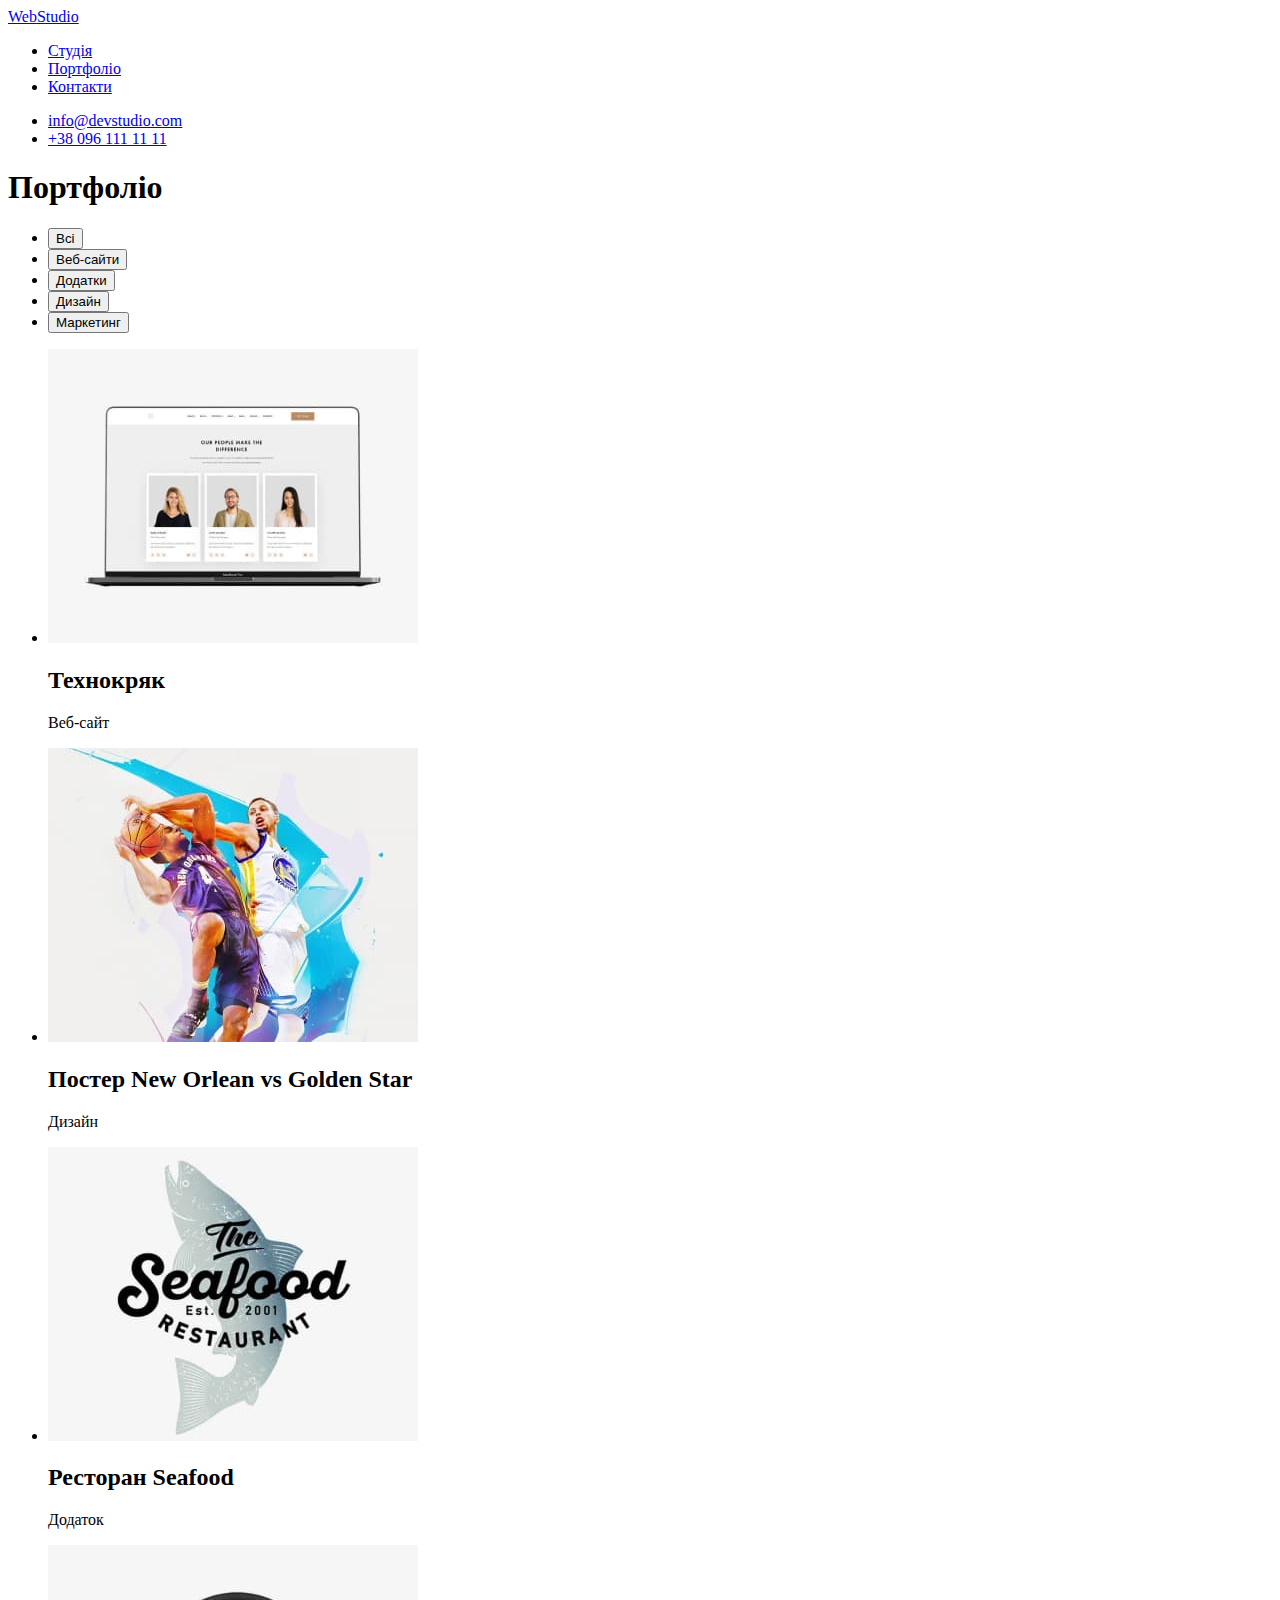
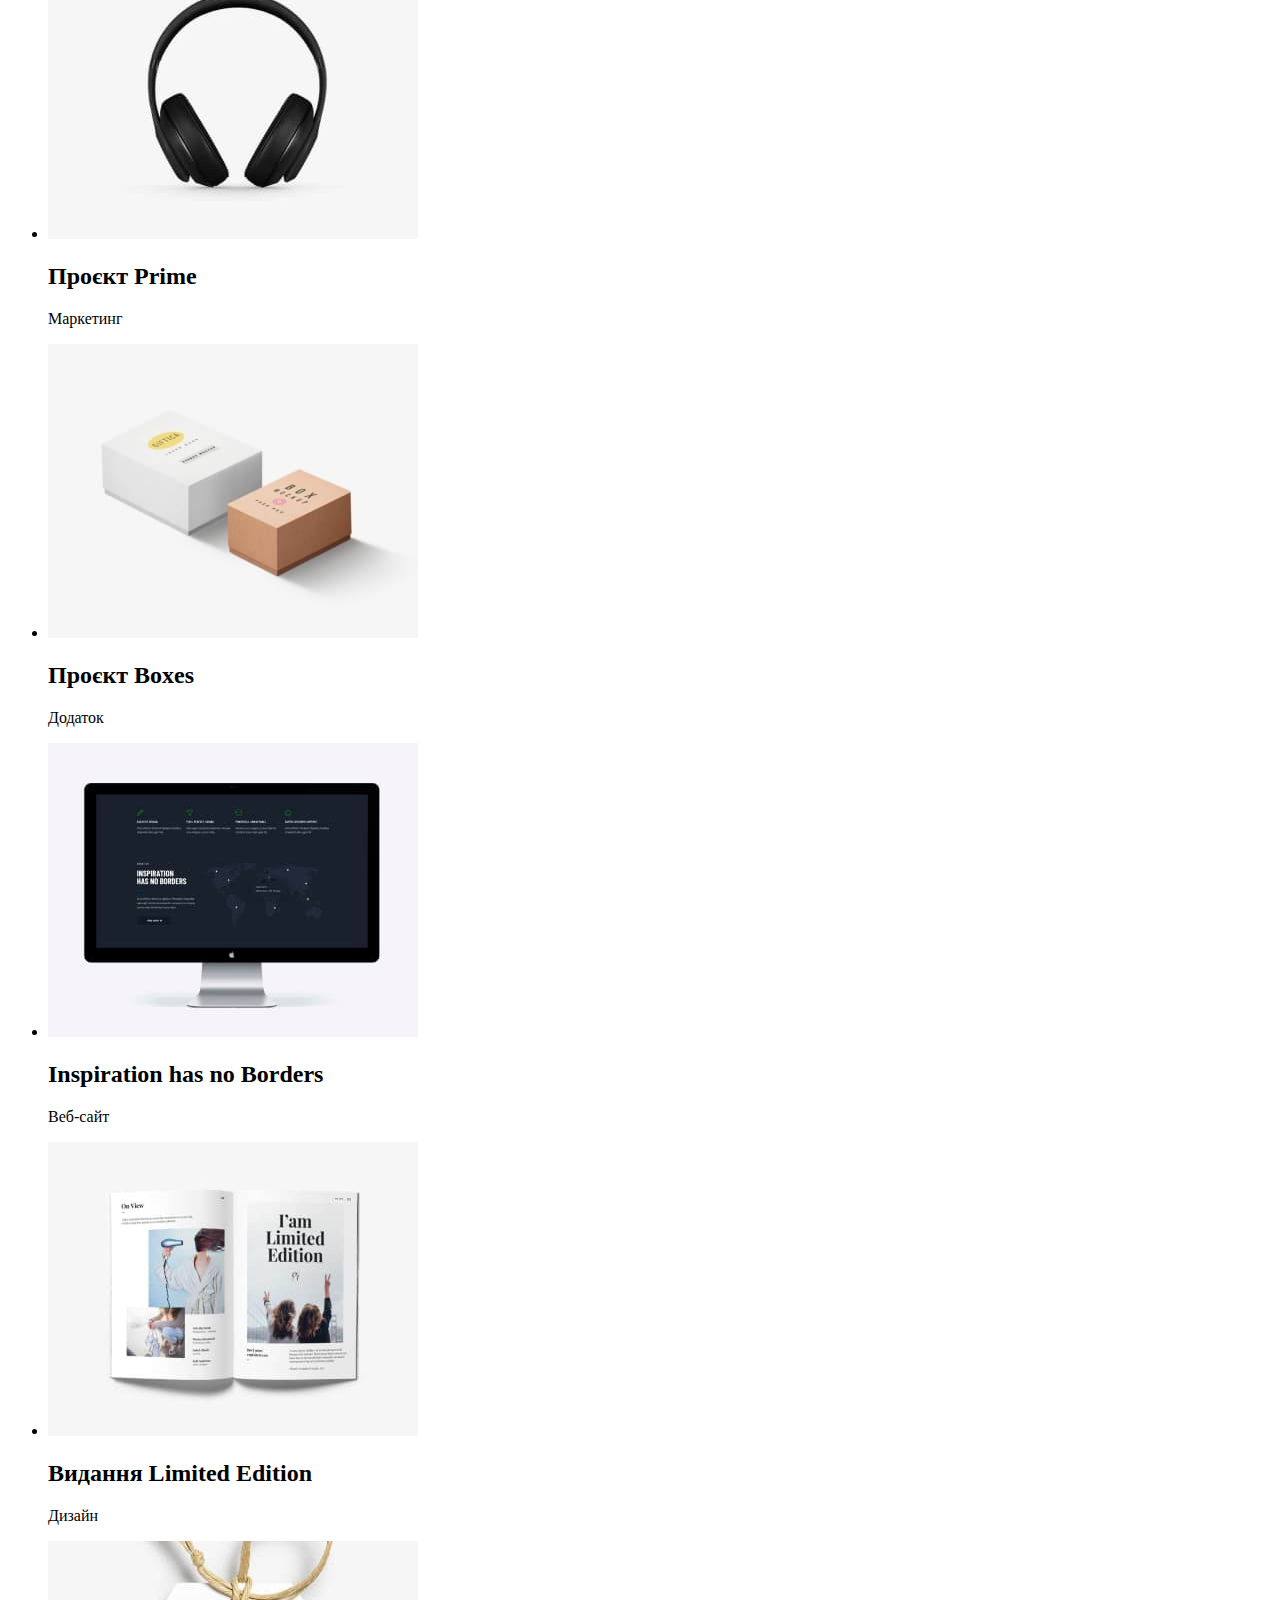
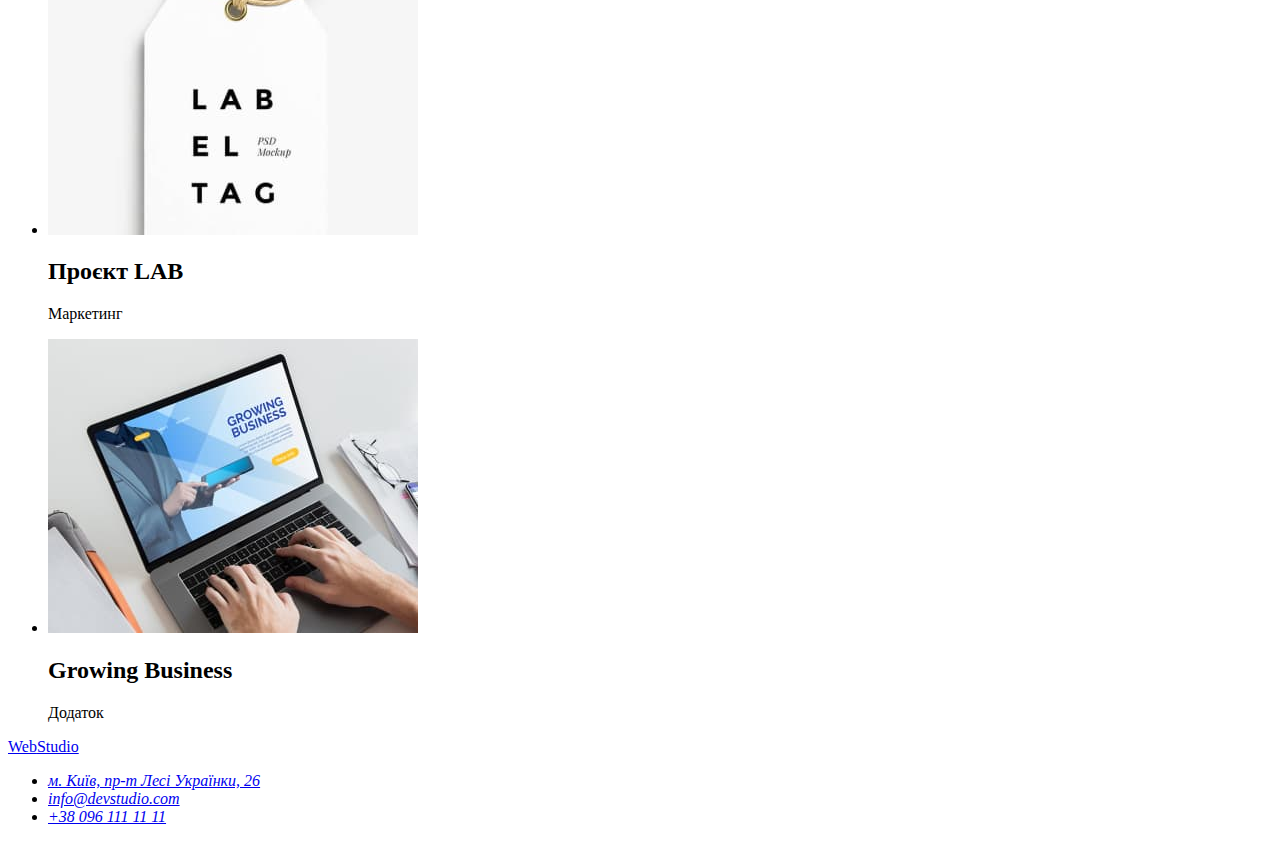
==== portfolio.html @ f1570c9a "homewokr" ====
<!DOCTYPE html>

<html lang="uk">

<head>
    <meta charset="UTF-8">
    <meta http-equiv="X-UA-Compatible" content="IE=edge">
    <meta name="viewport" content="width=device-width, initial-scale=1.0">
    <link rel="preconnect" href="https://fonts.googleapis.com">
    <link rel="preconnect" href="https://fonts.gstatic.com" crossorigin>
    <link href="https://fonts.googleapis.com/css2?family=Raleway:wght@700&family=Roboto:wght@400;500;700;900&display=swap"
        rel="stylesheet">
    <link rel="stylesheet" href="./css/styles.css">
    <title>Document</title>
</head>

<body>
    <header class="header-white">
        <nav>
            <a class="title" href="https://hornostai.github.io/homework-01/index.html">Web<span class="title-black">Studio</span></a>
            <ul class="site-nav">
                <li> <a href="./index.html" class="link">Студія</a></li>
                <li> <a href="./portfolio.html" class="link">Портфоліо</a></li>
                <li> <a href="./index.html" class="link">Контакти</a></li>
            </ul>
        </nav>
        <ul class="auth-nav">
            <li><a href="mailto:info@devstudio.com" class="link"> info@devstudio.com </a></li>
            <li><a href="tel:+380961111111" class="link">+38 096 111 11 11</a></li>
        </ul>
    </header>
    <main>
        <section>
            <h1>Портфоліо</h1>
            <ul>
                <li><button type="button" class="button-list">Всі</button></li>
                <li><button type="button" class="button-list">Веб-сайти</button></li>
                <li><button type="button" class="button-list">Додатки</button></li>
                <li><button type="button" class="button-list">Дизайн</button></li>
                <li><button type="button" class="button-list">Маркетинг</button></li>
            </ul>
            <ul>
                <li><a><img src="./images/img(7)(1).jpg" alt="ноутбук" width="370" height="294">
                        <h2 class="title-list">Технокряк</h2>
                        <p class="list-text">Веб-сайт</p>
                    </a></li>
                <li> <a><img src="./images/basketball.jpg" alt="баскетбол" width="370" height="294">
                        <h2 class="title-list">Постер New Orlean vs Golden Star</h2>
                        <p class="list-text">Дизайн</p>
                    </a></li>
                <li> <a><img src="./images/img(9)(1).jpg" alt="ресторан" width="370" height="294">
                        <h2 class="title-list">Ресторан Seafood</h2>
                        <p class="list-text">Додаток</p>
                    </a> </li>
                <li> <a><img src="./images/img(10)(1).jpg" alt="навушники" width="370" height="294">
                        <h2 class="title-list">Проєкт Prime</h2>
                        <p class="list-text">Маркетинг</p>
                    </a> </li>
                <li><a> <img src="./images/img(11)(1).jpg" alt="коробки" width="370" height="294">
                        <h2 class="title-list">Проєкт Boxes</h2>
                        <p class="list-text">Додаток</p>
                    </a> </li>
                <li> <a><img src="./images/img(12)(1).jpg" alt="монітор" width="370" height="294">
                        <h2 class="title-list">Inspiration has no Borders</h2>
                        <p class="list-text">Веб-сайт</p>
                    </a></li>
                <li><a><img src="./images/img(13)(1).jpg" alt="видання" width="370" height="294">
                        <h2 class="title-list">Видання Limited Edition</h2>
                        <p class="list-text">Дизайн</p>
                    </a> </li>
                <li> <a> <img src="./images/image1.jpg" alt="етикетка" width="370" height="294">
                        <h2 class="title-list">Проєкт LAB</h2>
                        <p class="list-text">Маркетинг</p>
                    </a> </li>
                <li> <a> <img src="./images/img(15)(1).jpg" alt="ноутбук з руками" width="370" height="294">
                        <h2 class="title-list">Growing Business</h2>
                        <p class="list-text">Додаток</p>
                    </a> </li>
            </ul>
        </section>
    </main>
    <footer>
        <a class="title" href="https://hornostai.github.io/homework-01/index.html"> Web<span class="title-black">Studio</span></a>
        <address>
            <ul>
                <li><a class="adress" href="https://goo.gl/maps/ZscQs53zHS2r8X6u5">м. Київ, пр-т Лесі Українки, 26</a></li>
                <li><a class="connect" href="mailto:info@devstudio.com"> info@devstudio.com </a></li>
                <li><a class="connect" href="tel:+380961111111">+38 096 111 11 11</a></li>
            </ul>
        </address>
    </footer>
</body>

</html>
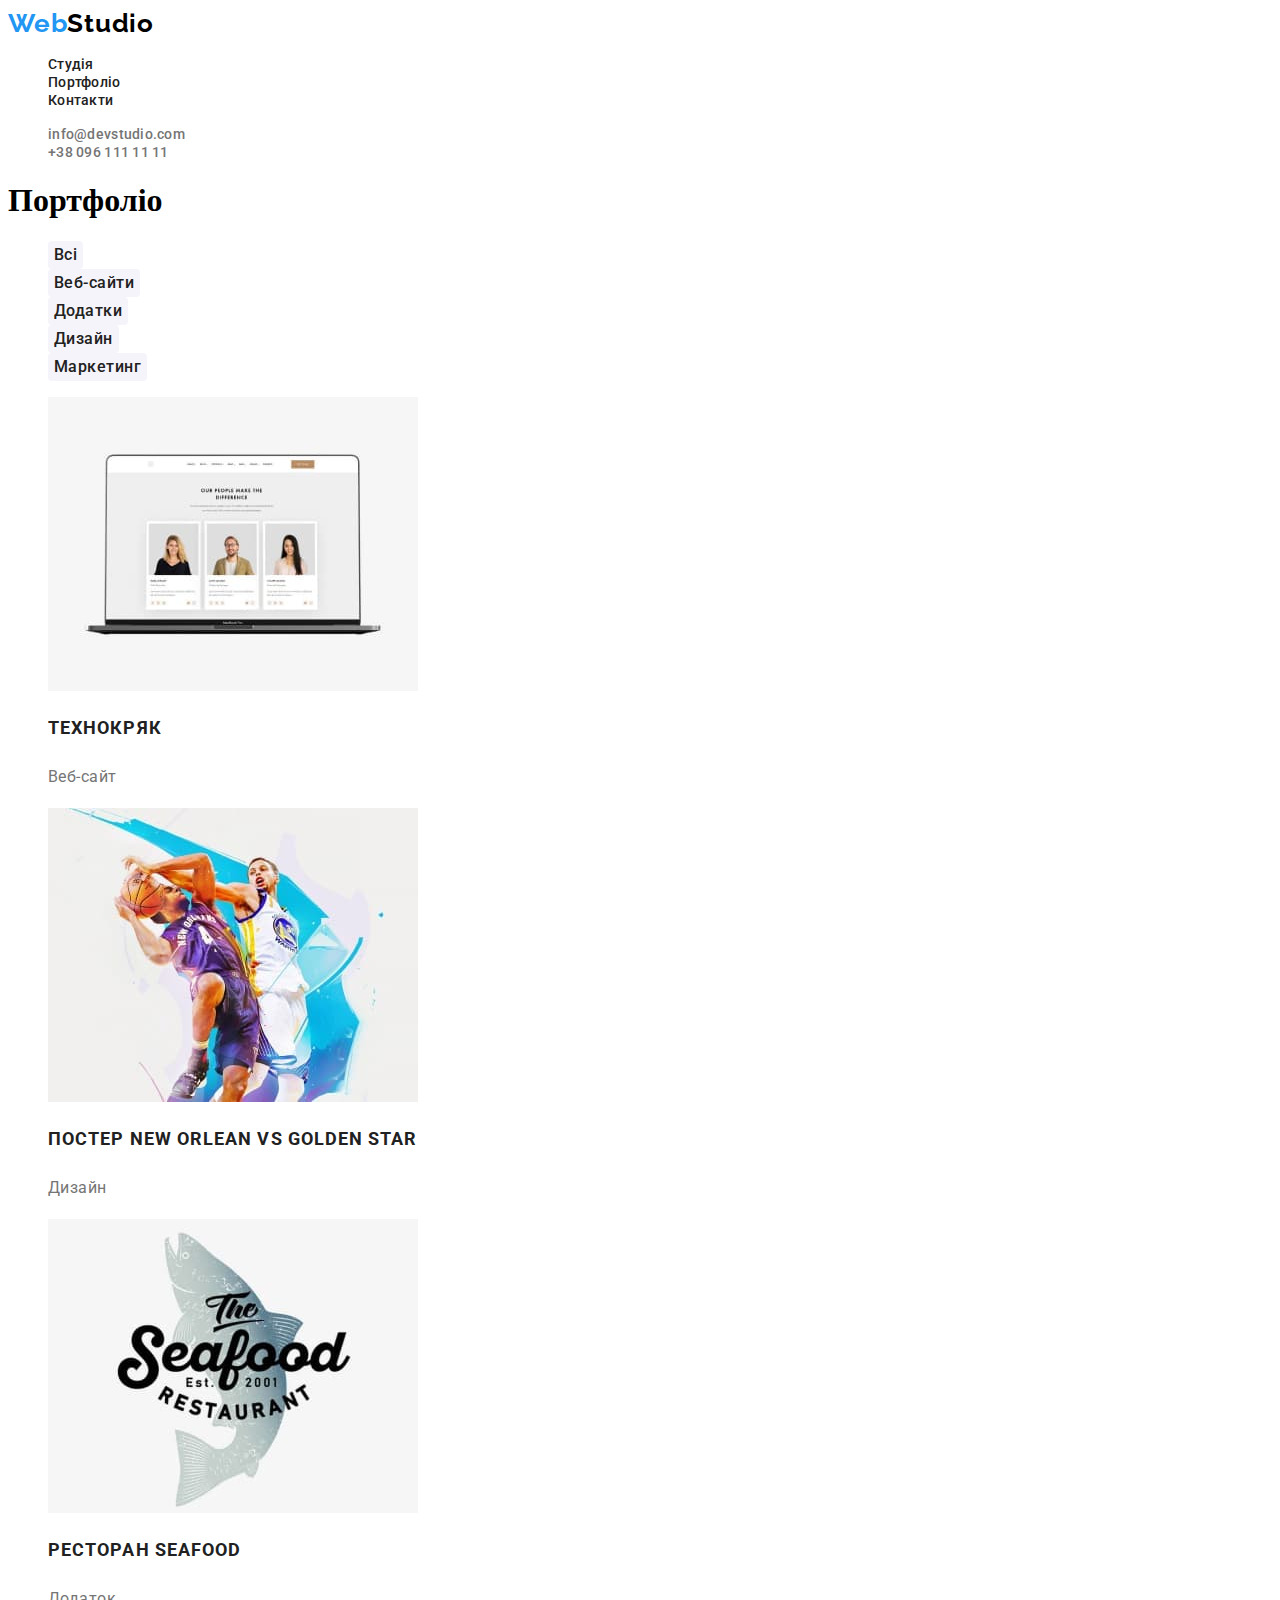
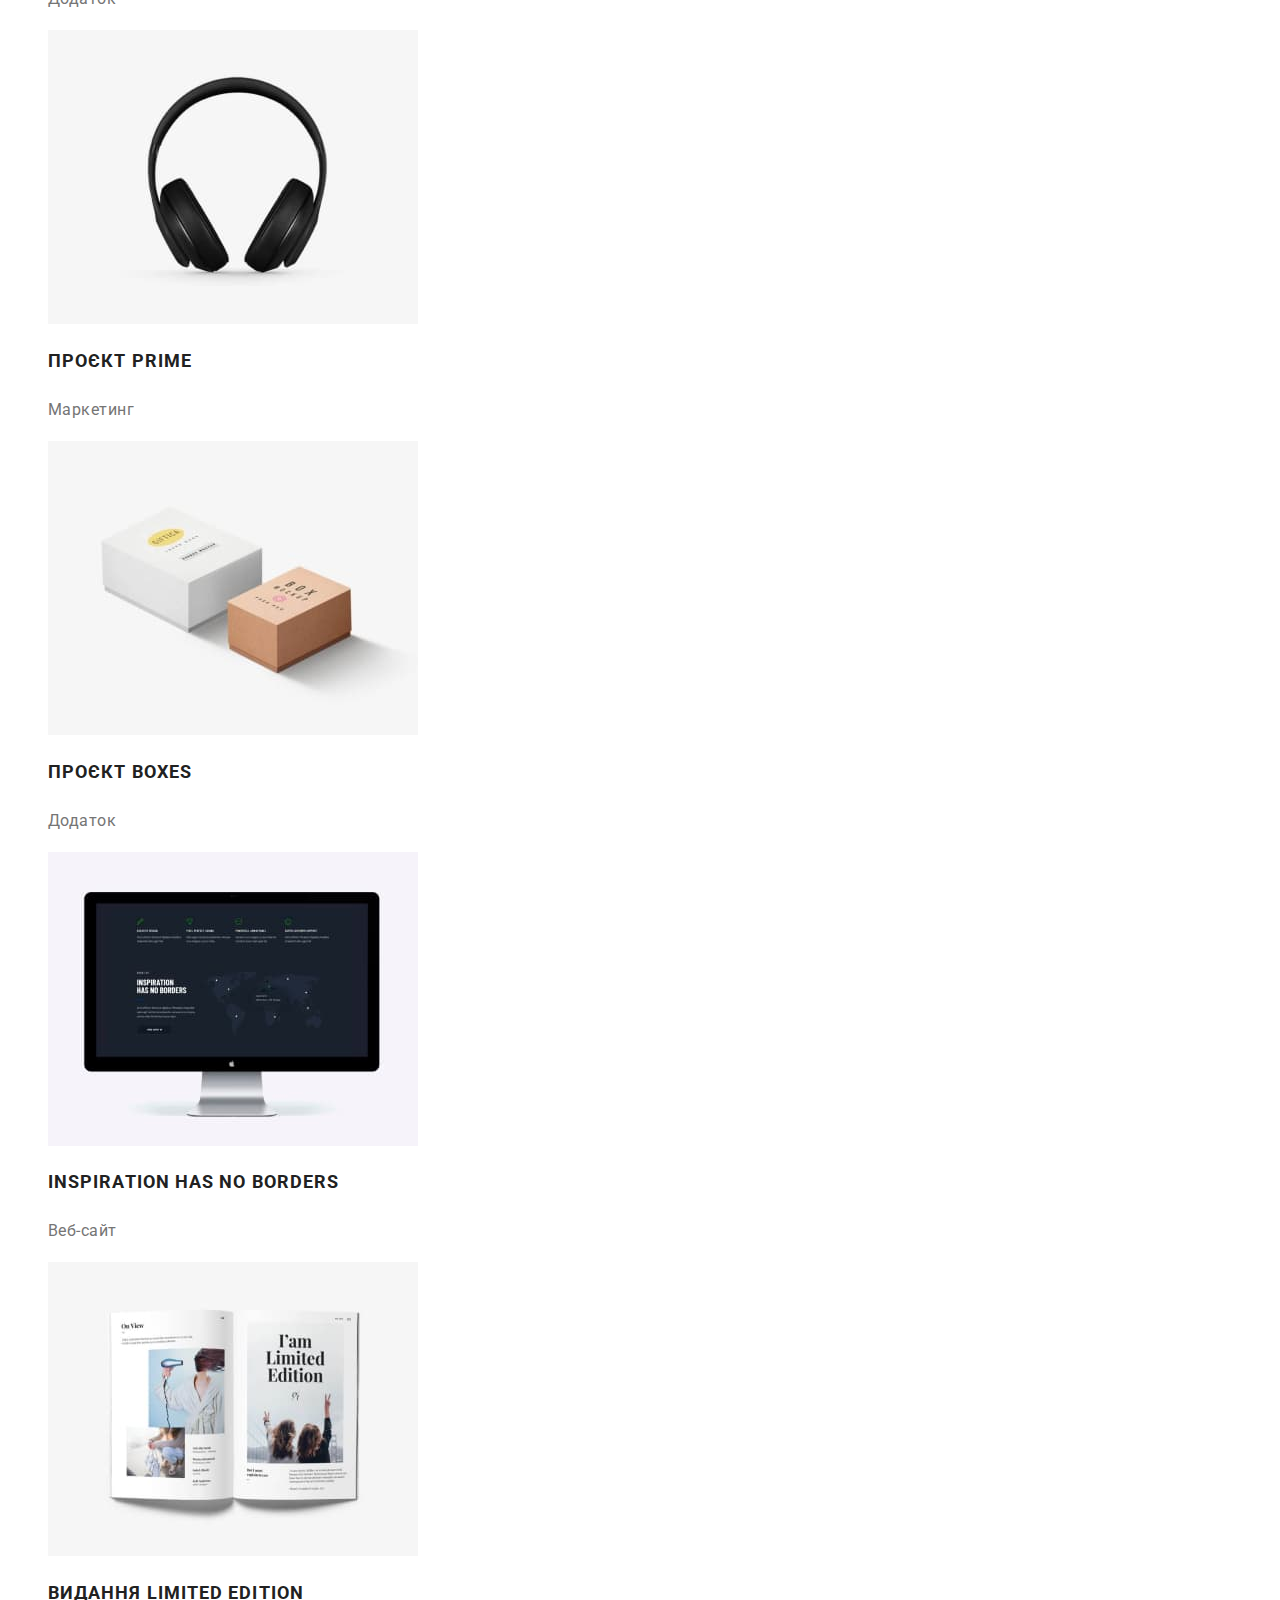
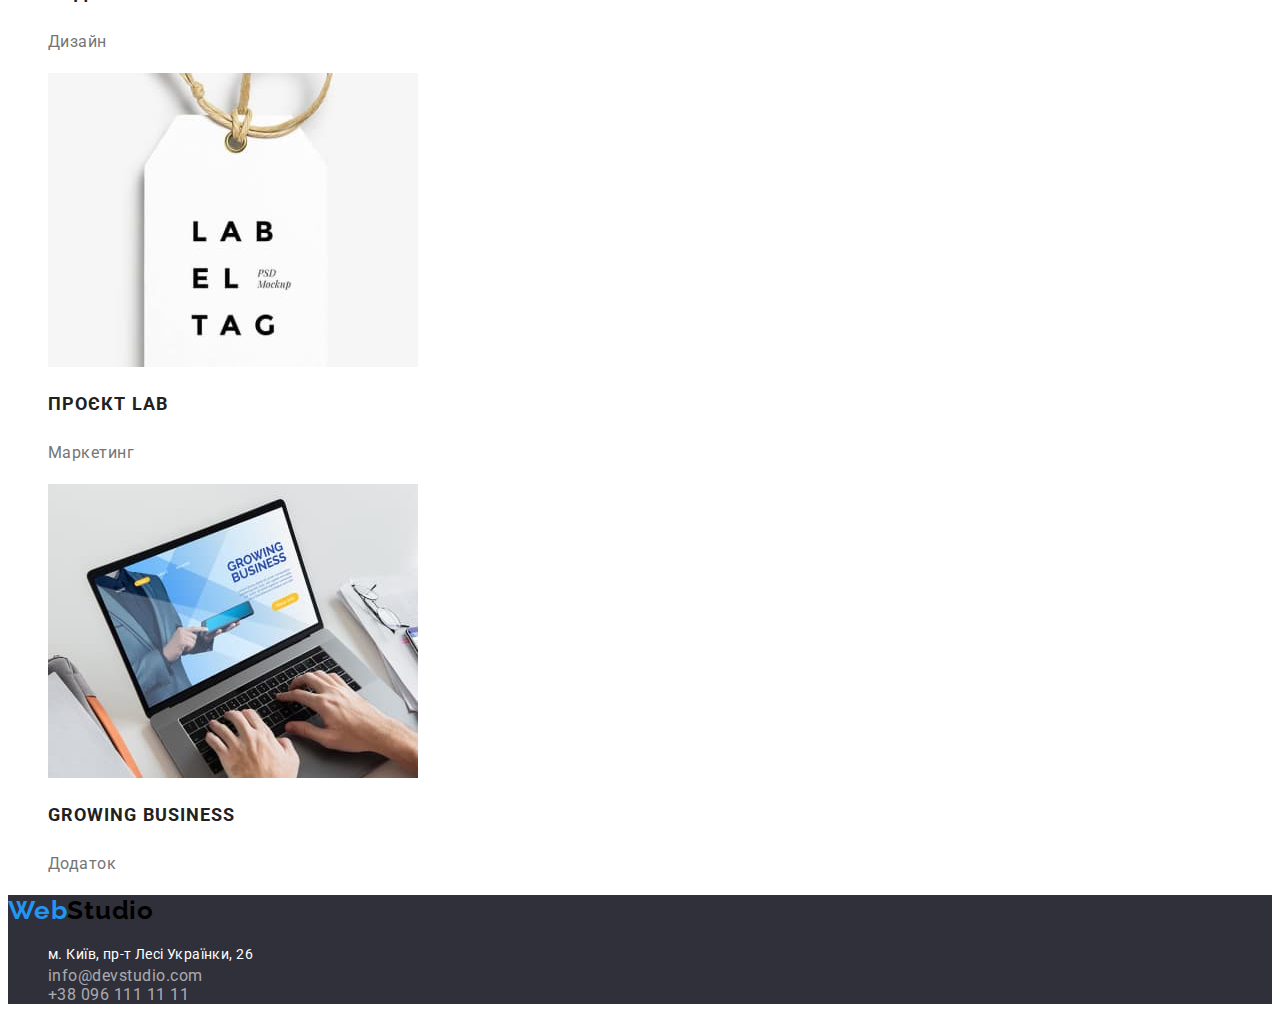
==== commit b0cf6f61: "upgreat" ====
--- a/portfolio.html
+++ b/portfolio.html
@@ -10,7 +10,7 @@
     <link rel="preconnect" href="https://fonts.gstatic.com" crossorigin>
     <link href="https://fonts.googleapis.com/css2?family=Raleway:wght@700&family=Roboto:wght@400;500;700;900&display=swap"
         rel="stylesheet">
-    <link rel="stylesheet" href="./css/styles.css">
+    <link rel="stylesheet" href="./styles.css">
     <title>Document</title>
 </head>
 
--- a/styles.css
+++ b/styles.css
@@ -0,0 +1,217 @@
+/*основний колір #212121
+вторинний колір 2196F3, FFFFFF*/
+:root {
+    --primary-text-color: #212121;
+    --title-text-color: #757575;
+    --accent-color: #2196F3;
+    --primary-white-color: #E5E5E5;
+    --white-standart: #FFFFFF;
+    --dark-white: #F5F4FA;
+    --dark-backround: #2F303A;
+    --main-font: 'Roboto', sans-serif; src: url('https://fonts.googleapis.com/css2?family=Roboto:wght@400;500;700;900&display=swap');
+    --secondary-font: 'Raleway', sans-serif; src: url('https://fonts.googleapis.com/css2?family=Raleway:wght@700&display=swap');
+}
+ul {
+    list-style: none;
+}
+.body {
+    color: #212121;
+    background-color: #FFFFFF;
+    font-weight: 400;
+    font-size: 16px;
+    font-family: var(--main-font);
+    font-family: var(--secondary-font);
+}
+
+.header-white {
+    background: var(--white-standart);
+}
+
+/* site nav*/
+.site-nav .link {
+    color: var(--primary-text-color);
+}
+
+.site-nav .link:hover,
+.site-nav .link:focus {
+    color: var(--accent-color);
+}
+
+.auth-nav .link {
+    color: var(--title-text-color);
+}
+
+.auth-nav .link:hover,
+.auth-nav .link:focus {
+    color: var(--accent-color);
+}
+
+.link {
+    font-family: var(--main-font);
+    font-weight: 500;
+    font-size: 14px;
+    line-height: 1.14;
+    text-decoration: none;
+    float: none;
+    color: var(--primary-text-color);
+    letter-spacing: 0.02em;
+}
+
+.baner {
+    background-color: var(--dark-backround);
+}
+
+.main-title {
+    color: var(--white-standart);
+    font-style: normal;
+    font-weight: 900;
+    font-size: 44px;
+    line-height: 1.36;
+    text-align: center;
+    text-transform: uppercase;
+    letter-spacing: 0.06em;
+    font-family: var(--main-font);
+}
+
+.button {
+    color: var(--white-standart);
+    border-radius: 4px;
+    background-color: var(--accent-color);
+    border: 0px;
+    cursor: pointer;
+    font-family: inherit;
+    letter-spacing: 0.06em;
+    font-weight: 700;
+        font-size: 16px;
+        line-height: calc(30/16);
+}
+
+.section-list {
+    background-color: var(--white-standart);
+    letter-spacing: 0.03em;
+}
+
+.second-title {
+    color: var(--primary-text-color);
+    font-weight: 700;
+    font-size: 36px;
+    line-height: 1.16;
+    text-align: center;
+    letter-spacing: 0.03em;
+    font-family: var(--main-font);
+}
+
+.team {
+    background-color: var(--dark-white);
+}
+
+.title-list {
+    color: var(--primary-text-color);
+    font-weight: 700;
+        font-size: 18px;
+        line-height: calc(36/18);
+    font-family: var(--main-font);
+    text-transform: uppercase;
+    letter-spacing: 0.06em;
+}
+
+.list-text {
+    color: var(--title-text-color);
+    letter-spacing: 0.03em;
+    font-weight: 400;
+        font-size: 16px;
+        line-height: calc(30/16);
+    font-family: var(--main-font);
+}
+
+.team-list-text {
+    color: #757575;
+    font-weight: 400;
+    font-size: 16px;
+    line-height: 1.18;
+    letter-spacing: 0.03em;
+    font-family: var(--main-font);
+}
+
+.team-title-list {
+    color: var(--primary-text-color);
+    font-weight: 500;
+        font-size: 16px;
+        line-height: calc(19/16);
+    letter-spacing: 0.03em;
+    font-family: var(--main-font);
+}
+
+.title {
+    color: var(--accent-color);
+    font-family: var(--secondary-font);
+    font-size: 26px;
+    line-height: 1.19;
+    text-decoration: none;
+    letter-spacing: 0.03em;
+    font-weight: 700;
+}
+
+.title-black {
+    color: #000000;
+    font-family: var(--secondary-font);
+    font-size: 26px;
+    line-height: 1.19;
+    text-decoration: none;
+    letter-spacing: 0.03em;
+    font-weight: 700;
+}
+footer {
+    background-color: var(--dark-backround);
+}
+
+.adress {
+    color: var(--white-standart);
+font-weight: 400;
+    font-size: 14px;
+    line-height: calc(24/14);
+    cursor: pointer;
+    font-family: var(--main-font);
+    text-decoration: none;
+    font-style: normal;
+    letter-spacing: 0.03em;
+}
+
+.adress-links {
+    font-style: normal;
+}
+
+footer .connect:hover,
+footer .connect:focus {
+    color: var(--accent-color);
+    cursor: pointer;
+}
+
+.connect {
+    color: rgba(255, 255, 255, 0.6);
+    text-decoration: none;
+    font-family: var(--main-font);
+    font-style: normal;
+    letter-spacing: 0.03em;
+}
+
+.button-list {
+    color: var(--white-standart);
+    border-radius: 4px;
+    background-color: var(--dark-white);
+    border: 0px;
+    font-weight: 500;
+        font-size: 16px;
+        line-height: calc(26/16);
+    font-family: var(--main-font);
+    color: var(--primary-text-color);
+    font-style: normal;
+    letter-spacing: 0.03em;
+}
+
+.button-list:hover,
+.button-list:focus {
+    background-color: var(--accent-color);
+    cursor: pointer;
+    color: var(--white-standart);
+}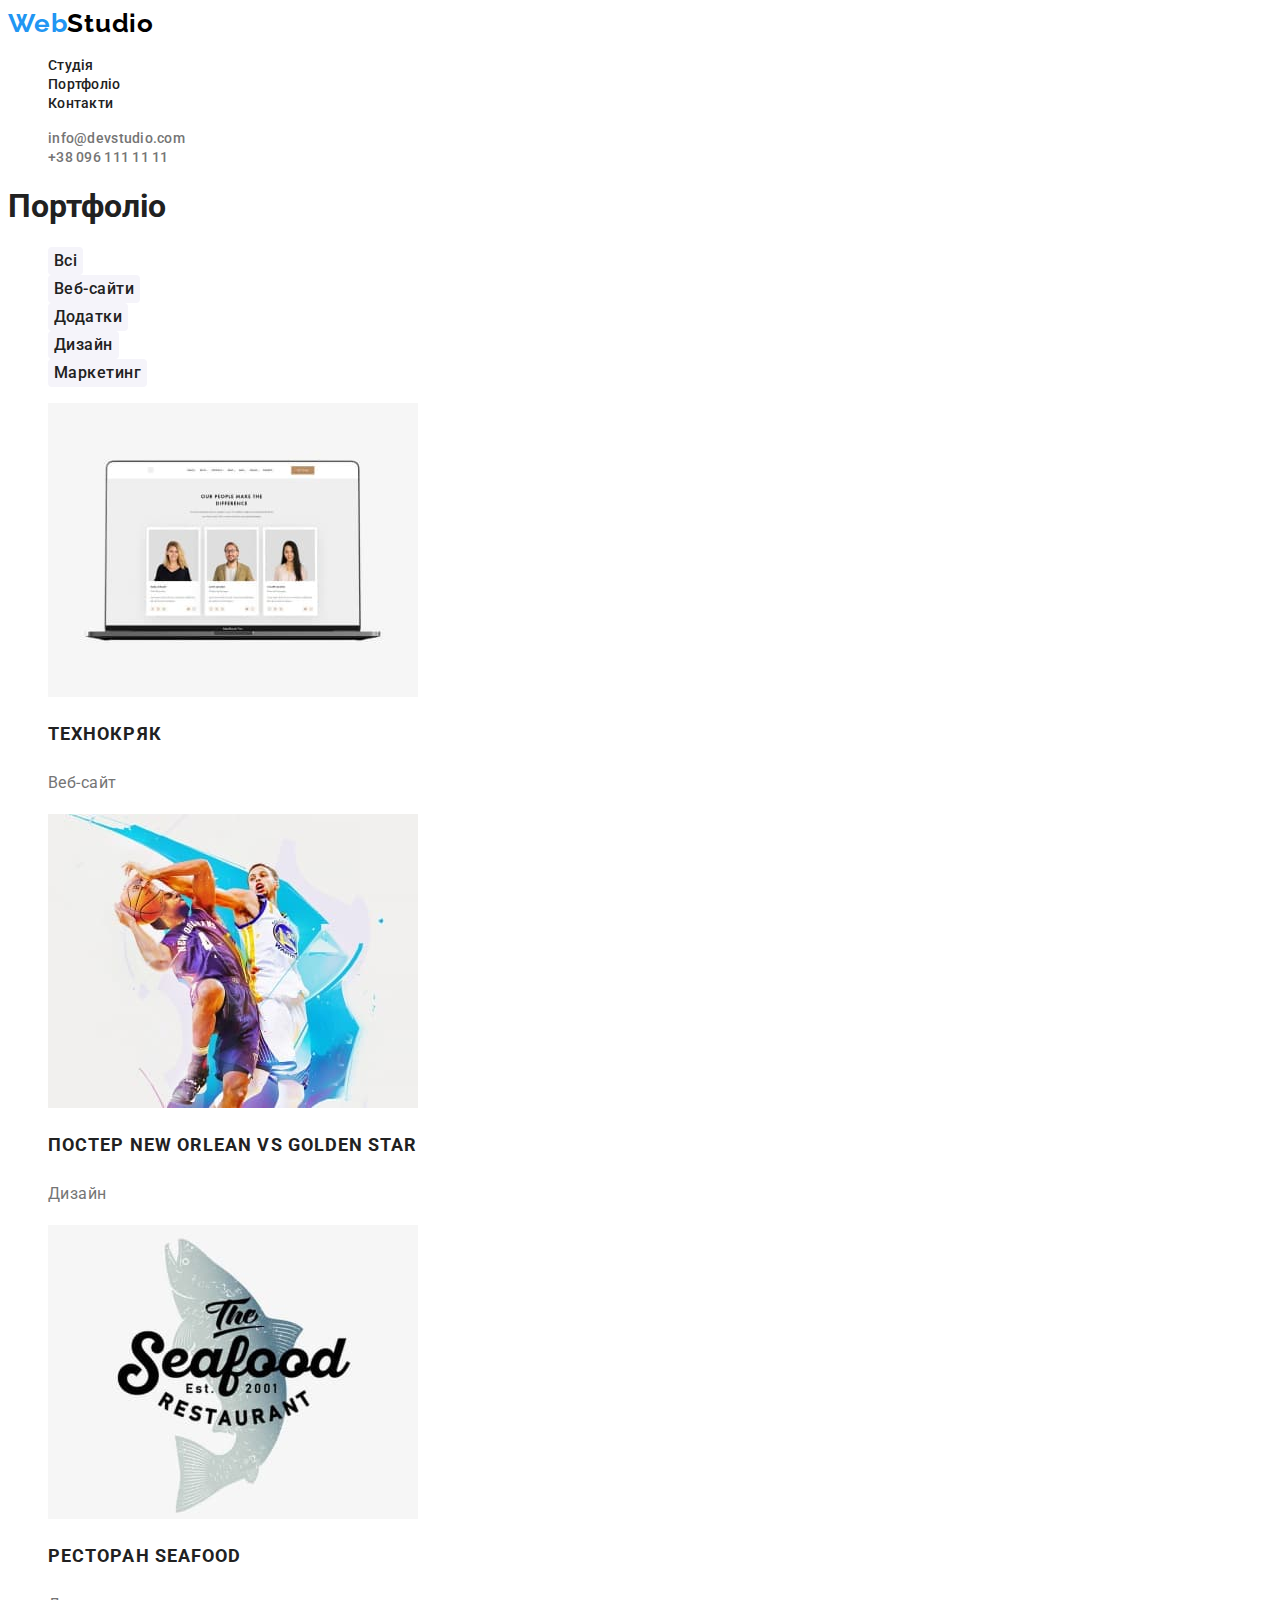
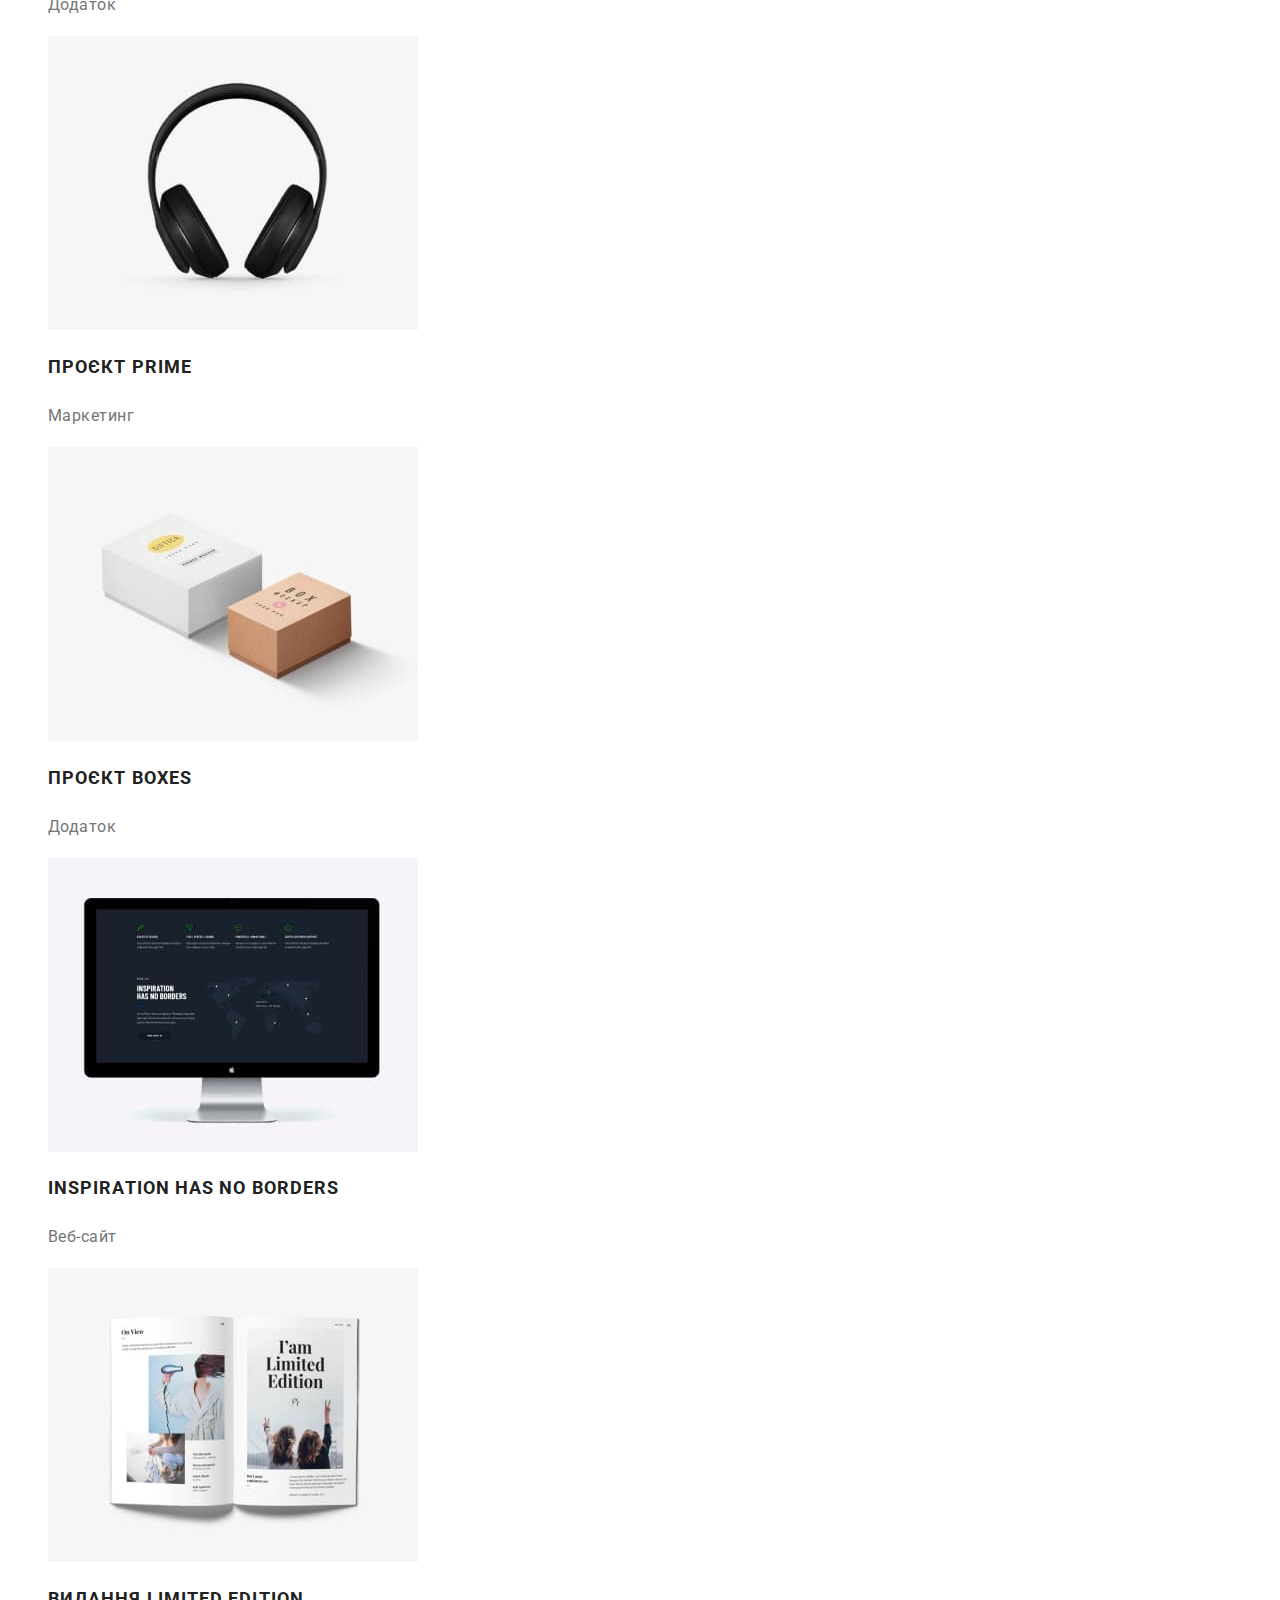
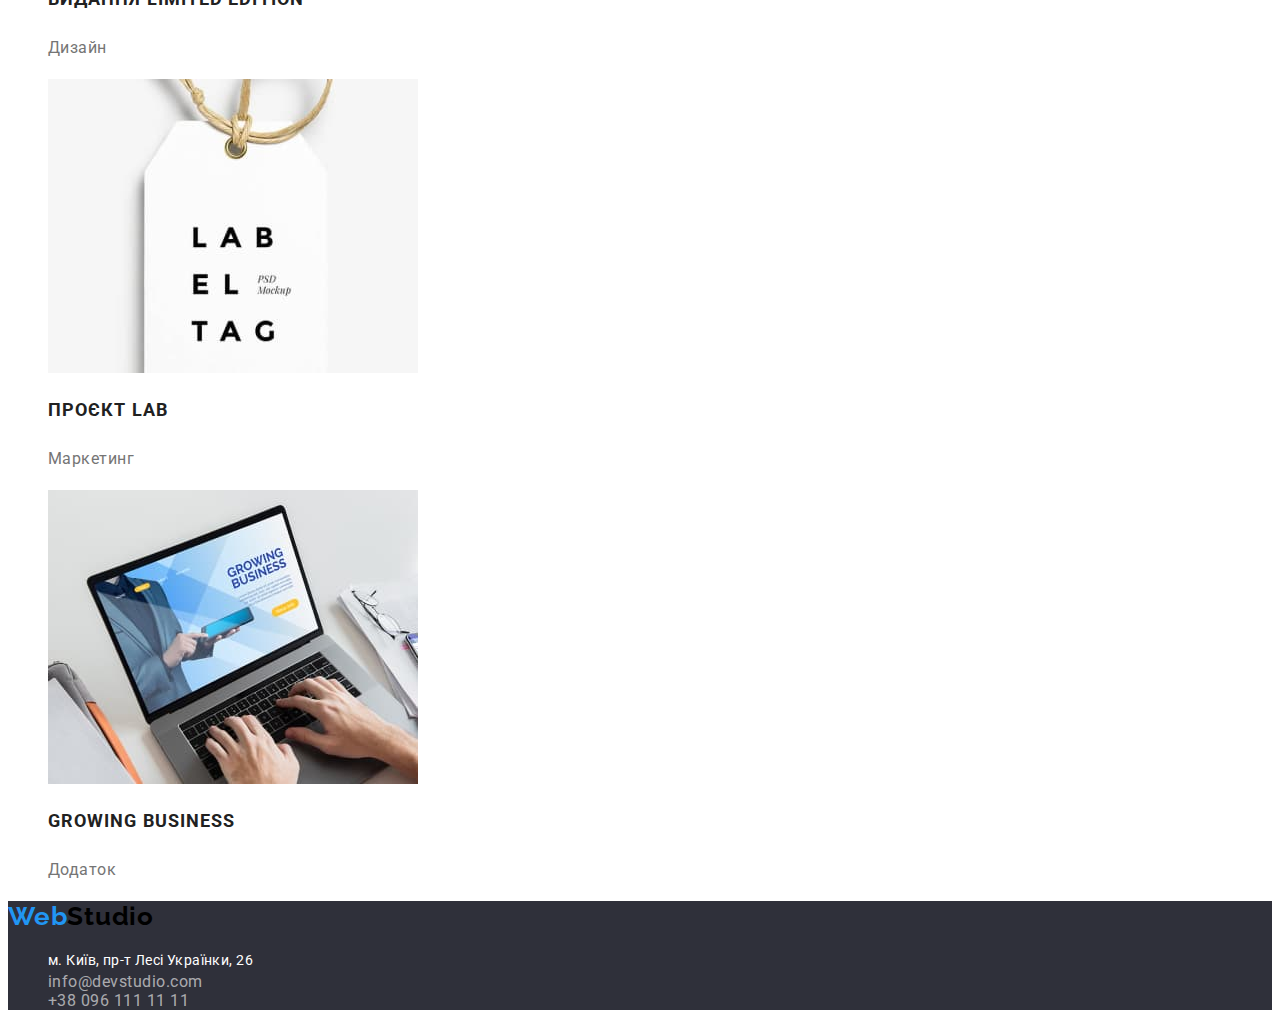
==== commit a6181d11: "upgreat02" ====
--- a/portfolio.html
+++ b/portfolio.html
@@ -10,11 +10,11 @@
     <link rel="preconnect" href="https://fonts.gstatic.com" crossorigin>
     <link href="https://fonts.googleapis.com/css2?family=Raleway:wght@700&family=Roboto:wght@400;500;700;900&display=swap"
         rel="stylesheet">
-    <link rel="stylesheet" href="./styles.css">
+    <link rel="stylesheet" href="./css/styles.css">
     <title>Document</title>
 </head>
 
-<body>
+<body class="body">
     <header class="header-white">
         <nav>
             <a class="title" href="https://hornostai.github.io/homework-01/index.html">Web<span class="title-black">Studio</span></a>
@@ -79,7 +79,7 @@
             </ul>
         </section>
     </main>
-    <footer>
+    <footer class="footer" >
         <a class="title" href="https://hornostai.github.io/homework-01/index.html"> Web<span class="title-black">Studio</span></a>
         <address>
             <ul>
--- a/css/styles.css
+++ b/css/styles.css
@@ -0,0 +1,620 @@
+/*основний колір #212121
+вторинний колір 2196F3, FFFFFF*/
+:root {
+    --primary-text-color: #212121;
+    --title-text-color: #757575;
+    --accent-color: #2196F3;
+    --primary-white-color: #E5E5E5;
+    --white-standart: #FFFFFF;
+    --dark-white: #F5F4FA;
+    --dark-backround: #2F303A;
+    /*--main-font:'Roboto', sans-serif; src: url('https://fonts.googleapis.com/css2?family=Roboto:wght@400;500;700;900&display=swap');*/
+}
+ul {
+    list-style: none;
+}
+.body {
+    color: #212121;
+    background-color: #FFFFFF;
+    font-weight: 400;
+    font-size: 16px;
+    font-family: 'Roboto', sans-serif;
+}
+
+.header-white {
+    background: var(--white-standart);
+}
+/* site nav*/
+.site-nav .link {
+    color: var(--primary-text-color);
+}
+
+.site-nav .link:hover,
+.site-nav .link:focus {
+    color: var(--accent-color);
+}
+
+.auth-nav .link {
+    color: var(--title-text-color);
+}
+
+.auth-nav .link:hover,
+.auth-nav .link:focus {
+    color: var(--accent-color);
+}
+
+.link {
+    /*font-family: var(--main-font);*/
+    font-weight: 500;
+    font-size: 14px;
+    line-height: 1.14;
+    text-decoration: none;
+    float: none;
+    color: var(--primary-text-color);
+    letter-spacing: 0.02em;
+}
+
+.baner {
+    background-color: var(--dark-backround);
+}
+
+.main-title {
+    color: var(--white-standart);
+    font-style: normal;
+    font-weight: 900;
+    font-size: 44px;
+    line-height: 1.36;
+    text-align: center;
+    text-transform: uppercase;
+    letter-spacing: 0.06em;
+    font-family: var(--main-font);
+}
+
+.button {
+    color: var(--white-standart);
+    border-radius: 4px;
+    background-color: var(--accent-color);
+    border: 0px;
+    cursor: pointer;
+    font-family: inherit;
+    letter-spacing: 0.06em;
+    font-weight: 700;
+        font-size: 16px;
+        line-height: calc(30/16);
+}
+
+.section-list {
+    background-color: var(--white-standart);
+    letter-spacing: 0.03em;
+}
+
+.second-title {
+    color: var(--primary-text-color);
+    font-weight: 700;
+    font-size: 36px;
+    line-height: 1.16;
+    text-align: center;
+    letter-spacing: 0.03em;
+    font-family: var(--main-font);
+}
+
+.team {
+    background-color: var(--dark-white);
+}
+
+.title-list {
+    color: var(--primary-text-color);
+    font-weight: 700;
+        font-size: 18px;
+        line-height: calc(36/18);
+    font-family: var(--main-font);
+    text-transform: uppercase;
+    letter-spacing: 0.06em;
+}
+
+.list-text {
+    color: var(--title-text-color);
+    letter-spacing: 0.03em;
+    font-weight: 400;
+        font-size: 16px;
+        line-height: calc(30/16);
+    font-family: var(--main-font);
+}
+
+.team-list-text {
+    color: #757575;
+    font-weight: 400;
+    font-size: 16px;
+    line-height: 1.18;
+    letter-spacing: 0.03em;
+    font-family: var(--main-font);
+}
+
+.team-title-list {
+    color: var(--primary-text-color);
+    font-weight: 500;
+        font-size: 16px;
+        line-height: calc(19/16);
+    letter-spacing: 0.03em;
+    font-family: var(--main-font);
+}
+
+.title {
+    color: var(--accent-color);
+    font-family: 'Raleway', sans-serif;
+    font-size: 26px;
+    line-height: 1.19;
+    text-decoration: none;
+    letter-spacing: 0.03em;
+    font-weight: 700;
+}
+
+.title-black {
+    color: #000000;
+    font-family: 'Raleway', sans-serif;
+    font-size: 26px;
+    line-height: 1.19;
+    text-decoration: none;
+    letter-spacing: 0.03em;
+    font-weight: 700;
+}
+.footer {
+    background-color: var(--dark-backround);
+}
+
+.adress {
+    color: var(--white-standart);
+font-weight: 400;
+    font-size: 14px;
+    line-height: calc(24/14);
+    cursor: pointer;
+    text-decoration: none;
+    font-style: normal;
+    letter-spacing: 0.03em;
+}
+
+.adress-links {
+    font-style: normal;
+}
+
+.connect {
+    color: rgba(255, 255, 255, 0.6);
+    text-decoration: none;
+    font-family: var(--main-font);
+    font-style: normal;
+    letter-spacing: 0.03em;
+}
+
+.button-list {
+    color: var(--white-standart);
+    border-radius: 4px;
+    background-color: var(--dark-white);
+    border: 0px;
+    font-weight: 500;
+        font-size: 16px;
+        line-height: calc(26/16);
+    font-family: var(--main-font);
+    color: var(--primary-text-color);
+    font-style: normal;
+    letter-spacing: 0.03em;
+}
+
+/*основний колір #212121
+вторинний колір 2196F3, FFFFFF*/
+:root {
+    --primary-text-color: #212121;
+    --title-text-color: #757575;
+    --accent-color: #2196F3;
+    --primary-white-color: #E5E5E5;
+    --white-standart: #FFFFFF;
+    --dark-white: #F5F4FA;
+    --dark-backround: #2F303A;
+    /*--main-font:'Roboto', sans-serif; src: url('https://fonts.googleapis.com/css2?family=Roboto:wght@400;500;700;900&display=swap');*/
+}
+ul {
+    list-style: none;
+}
+.body {
+    color: #212121;
+    background-color: #FFFFFF;
+    font-weight: 400;
+    font-size: 16px;
+    font-family: 'Roboto', sans-serif;
+}
+
+.header-white {
+    background: var(--white-standart);
+}
+/* site nav*/
+.site-nav .link {
+    color: var(--primary-text-color);
+}
+
+.site-nav .link:hover,
+.site-nav .link:focus {
+    color: var(--accent-color);
+}
+
+.auth-nav .link {
+    color: var(--title-text-color);
+}
+
+.auth-nav .link:hover,
+.auth-nav .link:focus {
+    color: var(--accent-color);
+}
+
+.link {
+    /*font-family: var(--main-font);*/
+    font-weight: 500;
+    font-size: 14px;
+    line-height: 1.14;
+    text-decoration: none;
+    float: none;
+    color: var(--primary-text-color);
+    letter-spacing: 0.02em;
+}
+
+.baner {
+    background-color: var(--dark-backround);
+}
+
+.main-title {
+    color: var(--white-standart);
+    font-style: normal;
+    font-weight: 900;
+    font-size: 44px;
+    line-height: 1.36;
+    text-align: center;
+    text-transform: uppercase;
+    letter-spacing: 0.06em;
+    font-family: var(--main-font);
+}
+
+.button {
+    color: var(--white-standart);
+    border-radius: 4px;
+    background-color: var(--accent-color);
+    border: 0px;
+    cursor: pointer;
+    font-family: inherit;
+    letter-spacing: 0.06em;
+    font-weight: 700;
+        font-size: 16px;
+        line-height: calc(30/16);
+}
+
+.section-list {
+    background-color: var(--white-standart);
+    letter-spacing: 0.03em;
+}
+
+.second-title {
+    color: var(--primary-text-color);
+    font-weight: 700;
+    font-size: 36px;
+    line-height: 1.16;
+    text-align: center;
+    letter-spacing: 0.03em;
+    font-family: var(--main-font);
+}
+
+.team {
+    background-color: var(--dark-white);
+}
+
+.title-list {
+    color: var(--primary-text-color);
+    font-weight: 700;
+        font-size: 18px;
+        line-height: calc(36/18);
+    font-family: var(--main-font);
+    text-transform: uppercase;
+    letter-spacing: 0.06em;
+}
+
+.list-text {
+    color: var(--title-text-color);
+    letter-spacing: 0.03em;
+    font-weight: 400;
+        font-size: 16px;
+        line-height: calc(30/16);
+    font-family: var(--main-font);
+}
+
+.team-list-text {
+    color: #757575;
+    font-weight: 400;
+    font-size: 16px;
+    line-height: 1.18;
+    letter-spacing: 0.03em;
+    font-family: var(--main-font);
+}
+
+.team-title-list {
+    color: var(--primary-text-color);
+    font-weight: 500;
+        font-size: 16px;
+        line-height: calc(19/16);
+    letter-spacing: 0.03em;
+    font-family: var(--main-font);
+}
+
+.title {
+    color: var(--accent-color);
+    font-family: 'Raleway', sans-serif;
+    font-size: 26px;
+    line-height: 1.19;
+    text-decoration: none;
+    letter-spacing: 0.03em;
+    font-weight: 700;
+}
+
+.title-black {
+    color: #000000;
+    font-family: 'Raleway', sans-serif;
+    font-size: 26px;
+    line-height: 1.19;
+    text-decoration: none;
+    letter-spacing: 0.03em;
+    font-weight: 700;
+}
+.footer {
+    background-color: var(--dark-backround);
+}
+
+/*основний колір #212121
+вторинний колір 2196F3, FFFFFF*/
+:root {
+    --primary-text-color: #212121;
+    --title-text-color: #757575;
+    --accent-color: #2196F3;
+    --primary-white-color: #E5E5E5;
+    --white-standart: #FFFFFF;
+    --dark-white: #F5F4FA;
+    --dark-backround: #2F303A;
+    /*--main-font:'Roboto', sans-serif; src: url('https://fonts.googleapis.com/css2?family=Roboto:wght@400;500;700;900&display=swap');*/
+}
+
+ul {
+    list-style: none;
+}
+
+.body {
+    color: #212121;
+    background-color: #FFFFFF;
+    font-weight: 400;
+    font-size: 16px;
+    font-family: 'Roboto', sans-serif;
+}
+
+.header-white {
+    background: var(--white-standart);
+}
+
+/* site nav*/
+.site-nav .link {
+    color: var(--primary-text-color);
+}
+
+.site-nav .link:hover,
+.site-nav .link:focus {
+    color: var(--accent-color);
+}
+
+.auth-nav .link {
+    color: var(--title-text-color);
+}
+
+.auth-nav .link:hover,
+.auth-nav .link:focus {
+    color: var(--accent-color);
+}
+
+.link {
+    /*font-family: var(--main-font);*/
+    font-weight: 500;
+    font-size: 14px;
+    line-height: 1.14;
+    text-decoration: none;
+    float: none;
+    color: var(--primary-text-color);
+    letter-spacing: 0.02em;
+}
+
+.baner {
+    background-color: var(--dark-backround);
+}
+
+.main-title {
+    color: var(--white-standart);
+    font-style: normal;
+    font-weight: 900;
+    font-size: 44px;
+    line-height: 1.36;
+    text-align: center;
+    text-transform: uppercase;
+    letter-spacing: 0.06em;
+    font-family: var(--main-font);
+}
+
+.button {
+    color: var(--white-standart);
+    border-radius: 4px;
+    background-color: var(--accent-color);
+    border: 0px;
+    cursor: pointer;
+    font-family: inherit;
+    letter-spacing: 0.06em;
+    font-weight: 700;
+    font-size: 16px;
+    line-height: calc(30/16);
+}
+
+.section-list {
+    background-color: var(--white-standart);
+    letter-spacing: 0.03em;
+}
+
+.second-title {
+    color: var(--primary-text-color);
+    font-weight: 700;
+    font-size: 36px;
+    line-height: 1.16;
+    text-align: center;
+    letter-spacing: 0.03em;
+    font-family: var(--main-font);
+}
+
+.team {
+    background-color: var(--dark-white);
+}
+
+.title-list {
+    color: var(--primary-text-color);
+    font-weight: 700;
+    font-size: 18px;
+    line-height: calc(36/18);
+    font-family: var(--main-font);
+    text-transform: uppercase;
+    letter-spacing: 0.06em;
+}
+
+.list-text {
+    color: var(--title-text-color);
+    letter-spacing: 0.03em;
+    font-weight: 400;
+    font-size: 16px;
+    line-height: calc(30/16);
+    font-family: var(--main-font);
+}
+
+.team-list-text {
+    color: #757575;
+    font-weight: 400;
+    font-size: 16px;
+    line-height: 1.18;
+    letter-spacing: 0.03em;
+    font-family: var(--main-font);
+}
+
+.team-title-list {
+    color: var(--primary-text-color);
+    font-weight: 500;
+    font-size: 16px;
+    line-height: calc(19/16);
+    letter-spacing: 0.03em;
+    font-family: var(--main-font);
+}
+
+.title {
+    color: var(--accent-color);
+    font-family: 'Raleway', sans-serif;
+    font-size: 26px;
+    line-height: 1.19;
+    text-decoration: none;
+    letter-spacing: 0.03em;
+    font-weight: 700;
+}
+
+.title-black {
+    color: #000000;
+    font-family: 'Raleway', sans-serif;
+    font-size: 26px;
+    line-height: 1.19;
+    text-decoration: none;
+    letter-spacing: 0.03em;
+    font-weight: 700;
+}
+
+.footer {
+    background-color: var(--dark-backround);
+}
+
+.adress {
+    color: var(--white-standart);
+    font-weight: 400;
+    font-size: 14px;
+    line-height: calc(24/14);
+    cursor: pointer;
+    text-decoration: none;
+    font-style: normal;
+    letter-spacing: 0.03em;
+}
+
+.adress-links {
+    font-style: normal;
+}
+
+.connect {
+    color: rgba(255, 255, 255, 0.6);
+    text-decoration: none;
+    font-family: var(--main-font);
+    font-style: normal;
+    letter-spacing: 0.03em;
+}
+
+.button-list {
+    color: var(--white-standart);
+    border-radius: 4px;
+    background-color: var(--dark-white);
+    border: 0px;
+    font-weight: 500;
+    font-size: 16px;
+    line-height: calc(26/16);
+    font-family: var(--main-font);
+    color: var(--primary-text-color);
+    font-style: normal;
+    letter-spacing: 0.03em;
+    cursor: pointer;
+}
+
+.connect:hover,
+.connect:focus {
+    color: var(--accent-color);
+    cursor: pointer;
+}
+
+.adress {
+    color: var(--white-standart);
+font-weight: 400;
+    font-size: 14px;
+    line-height: calc(24/14);
+    cursor: pointer;
+    text-decoration: none;
+    font-style: normal;
+    letter-spacing: 0.03em;
+}
+
+.adress-links {
+    font-style: normal;
+}
+
+.connect {
+    color: rgba(255, 255, 255, 0.6);
+    text-decoration: none;
+    font-family: var(--main-font);
+    font-style: normal;
+    letter-spacing: 0.03em;
+}
+
+.button-list {
+    color: var(--white-standart);
+    border-radius: 4px;
+    background-color: var(--dark-white);
+    border: 0px;
+    font-weight: 500;
+        font-size: 16px;
+        line-height: calc(26/16);
+    font-family: var(--main-font);
+    color: var(--primary-text-color);
+    font-style: normal;
+    letter-spacing: 0.03em;
+}
+
+.button-list:hover,
+.button-list:focus {
+    background-color: var(--accent-color);
+    cursor: pointer;
+    color: var(--white-standart);
+}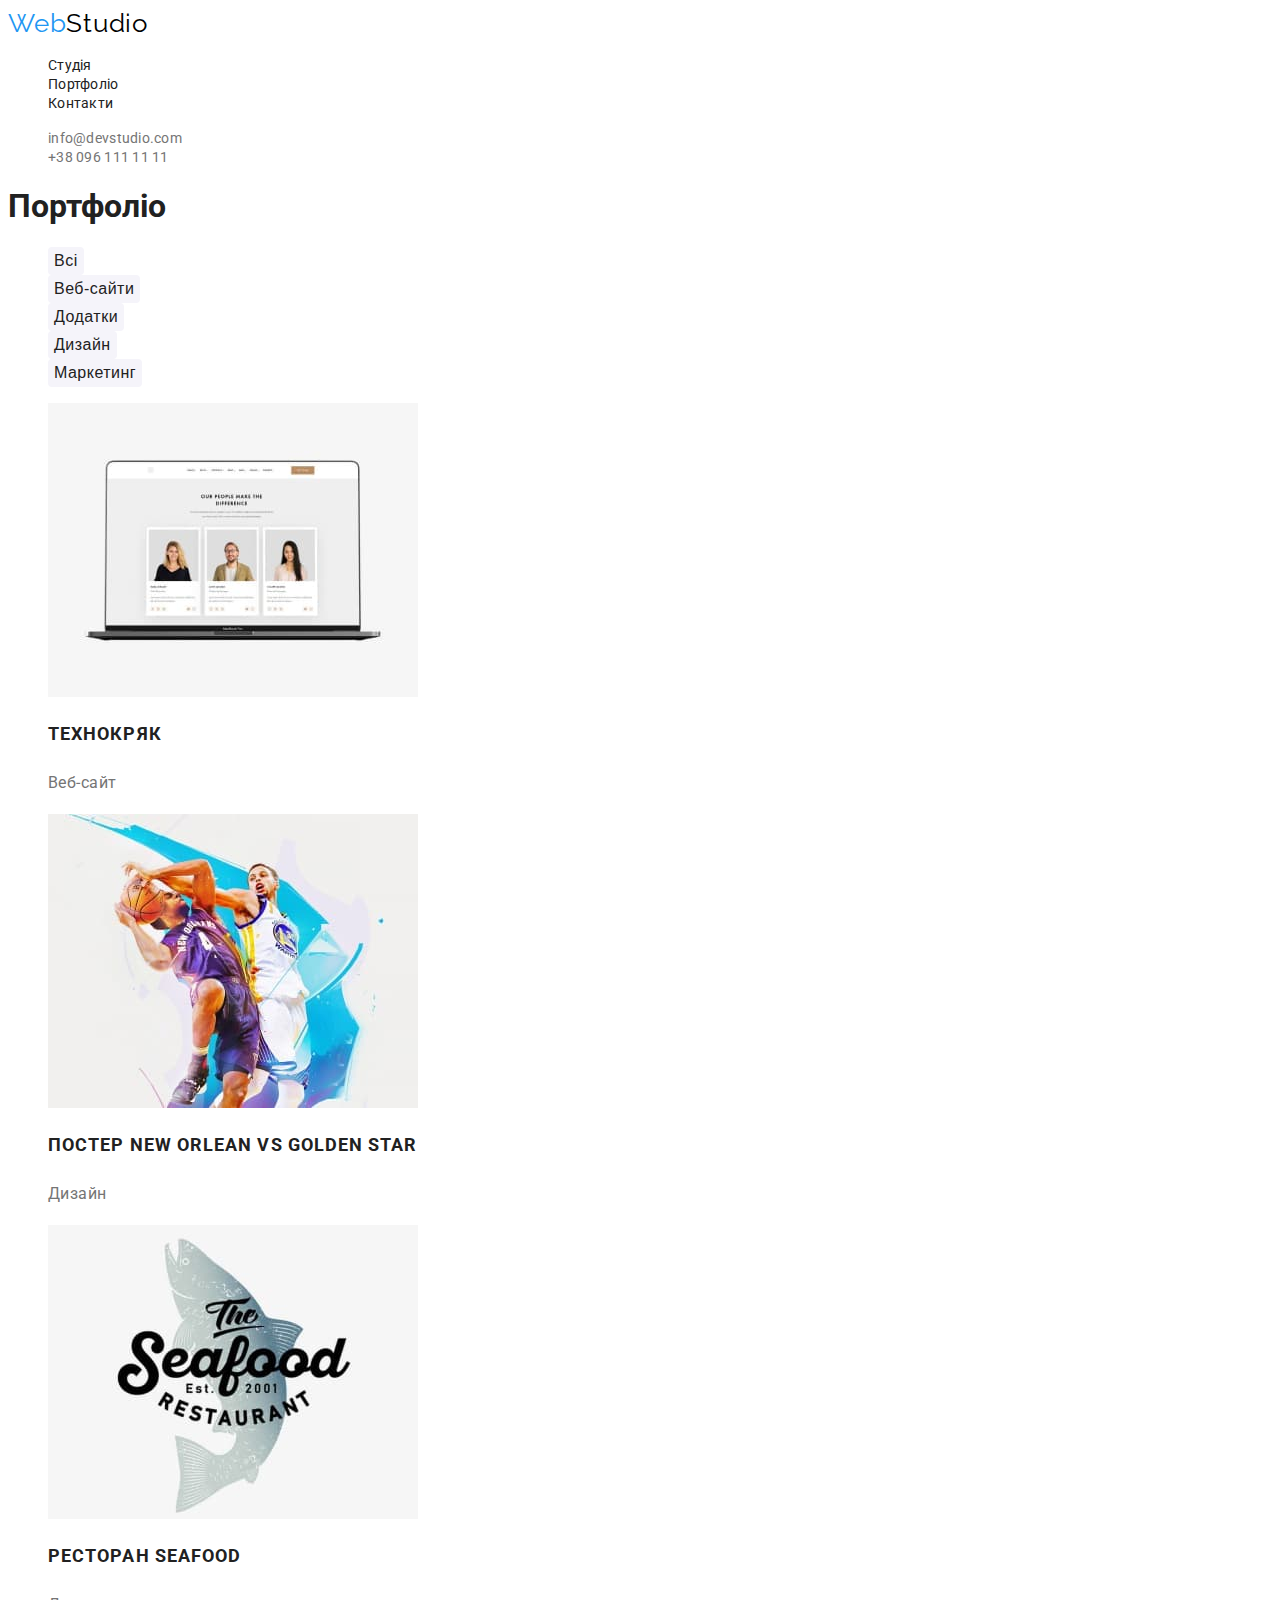
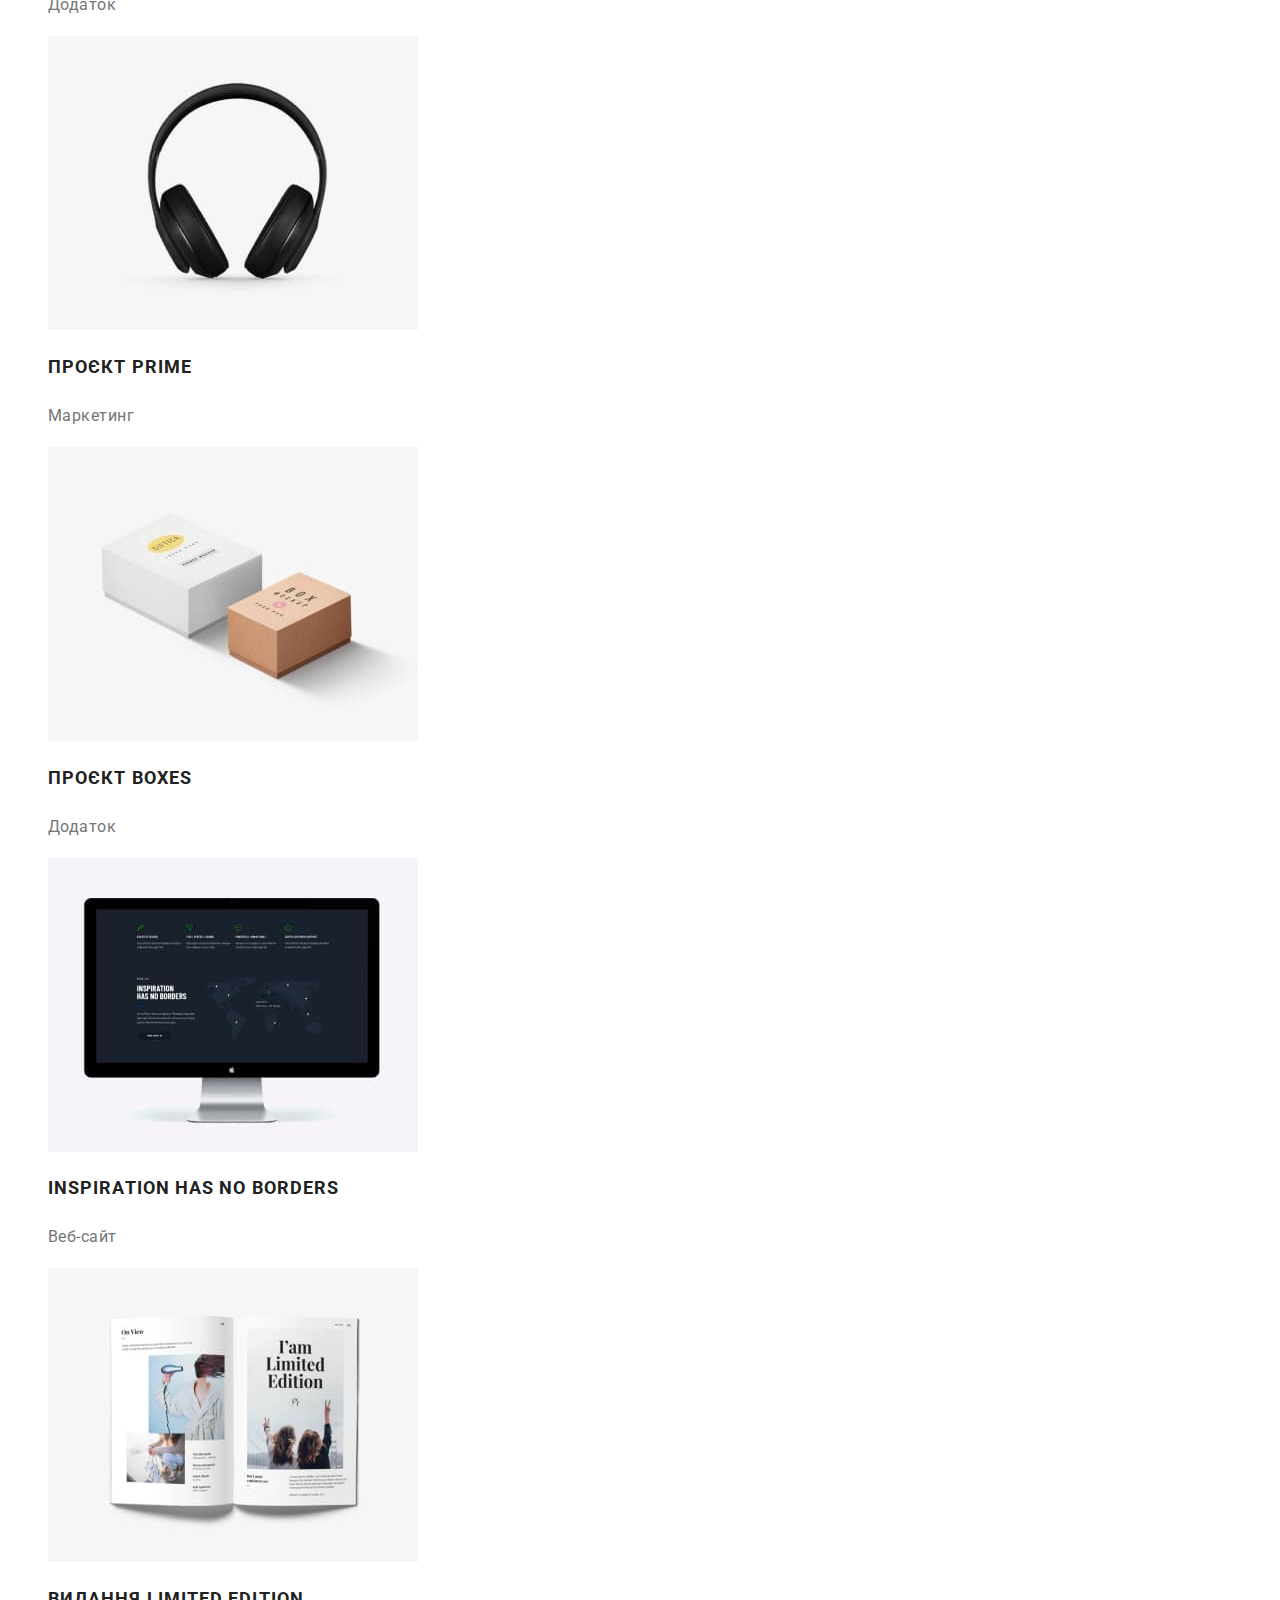
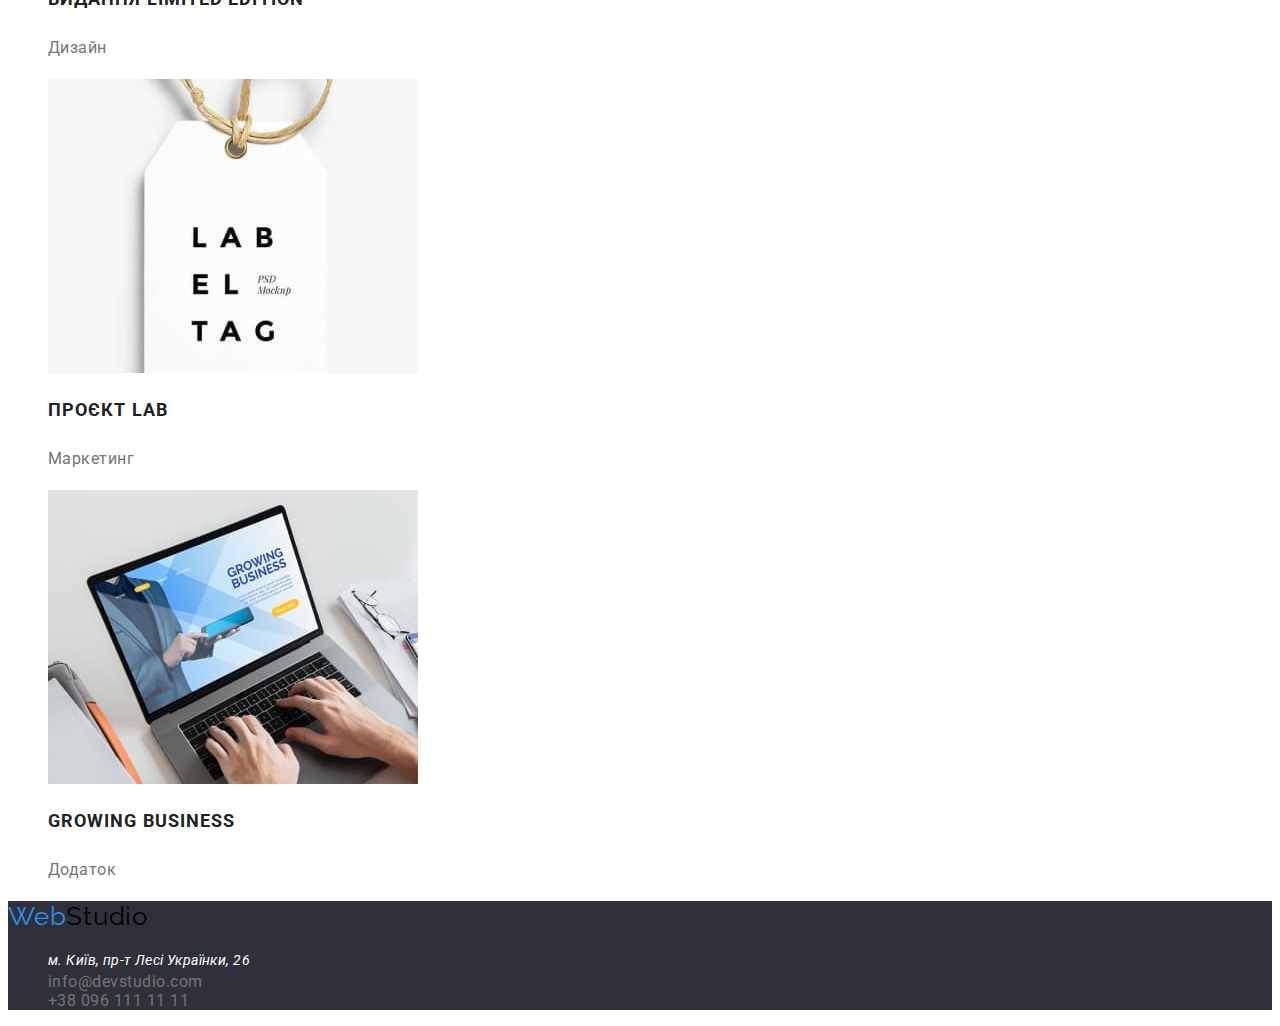
==== commit 102290a0: "upgreat" ====
--- a/portfolio.html
+++ b/portfolio.html
@@ -79,7 +79,7 @@
             </ul>
         </section>
     </main>
-    <footer class="footer" >
+    <footer class="footer">
         <a class="title" href="https://hornostai.github.io/homework-01/index.html"> Web<span class="title-black">Studio</span></a>
         <address>
             <ul>
--- a/css/styles.css
+++ b/css/styles.css
@@ -14,9 +14,8 @@
     list-style: none;
 }
 .body {
-    color: #212121;
+    color: var(--primary-text-color);
     background-color: #FFFFFF;
-    font-weight: 400;
     font-size: 16px;
     font-family: 'Roboto', sans-serif;
 }
@@ -44,8 +43,6 @@
 }
 
 .link {
-    /*font-family: var(--main-font);*/
-    font-weight: 500;
     font-size: 14px;
     line-height: 1.14;
     text-decoration: none;
@@ -60,14 +57,11 @@
 
 .main-title {
     color: var(--white-standart);
-    font-style: normal;
-    font-weight: 900;
     font-size: 44px;
     line-height: 1.36;
     text-align: center;
     text-transform: uppercase;
     letter-spacing: 0.06em;
-    font-family: var(--main-font);
 }
 
 .button {
@@ -78,7 +72,6 @@
     cursor: pointer;
     font-family: inherit;
     letter-spacing: 0.06em;
-    font-weight: 700;
         font-size: 16px;
         line-height: calc(30/16);
 }
@@ -90,12 +83,10 @@
 
 .second-title {
     color: var(--primary-text-color);
-    font-weight: 700;
     font-size: 36px;
     line-height: 1.16;
     text-align: center;
     letter-spacing: 0.03em;
-    font-family: var(--main-font);
 }
 
 .team {
@@ -104,10 +95,8 @@
 
 .title-list {
     color: var(--primary-text-color);
-    font-weight: 700;
         font-size: 18px;
         line-height: calc(36/18);
-    font-family: var(--main-font);
     text-transform: uppercase;
     letter-spacing: 0.06em;
 }
@@ -115,28 +104,22 @@
 .list-text {
     color: var(--title-text-color);
     letter-spacing: 0.03em;
-    font-weight: 400;
         font-size: 16px;
         line-height: calc(30/16);
-    font-family: var(--main-font);
 }
 
 .team-list-text {
-    color: #757575;
-    font-weight: 400;
+    color: var(--title-text-color);
     font-size: 16px;
     line-height: 1.18;
     letter-spacing: 0.03em;
-    font-family: var(--main-font);
 }
 
 .team-title-list {
     color: var(--primary-text-color);
-    font-weight: 500;
         font-size: 16px;
         line-height: calc(19/16);
     letter-spacing: 0.03em;
-    font-family: var(--main-font);
 }
 
 .title {
@@ -146,7 +129,6 @@
     line-height: 1.19;
     text-decoration: none;
     letter-spacing: 0.03em;
-    font-weight: 700;
 }
 
 .title-black {
@@ -156,32 +138,21 @@
     line-height: 1.19;
     text-decoration: none;
     letter-spacing: 0.03em;
-    font-weight: 700;
 }
 .footer {
     background-color: var(--dark-backround);
 }
-
 .adress {
     color: var(--white-standart);
-font-weight: 400;
     font-size: 14px;
     line-height: calc(24/14);
     cursor: pointer;
     text-decoration: none;
-    font-style: normal;
-    letter-spacing: 0.03em;
-}
-
-.adress-links {
-    font-style: normal;
-}
-
+    letter-spacing: 0.03em;
+}
 .connect {
-    color: rgba(255, 255, 255, 0.6);
-    text-decoration: none;
-    font-family: var(--main-font);
-    font-style: normal;
+    color: var(--title-text-color);
+    text-decoration: none;
     letter-spacing: 0.03em;
 }
 
@@ -190,355 +161,25 @@
     border-radius: 4px;
     background-color: var(--dark-white);
     border: 0px;
-    font-weight: 500;
-        font-size: 16px;
-        line-height: calc(26/16);
-    font-family: var(--main-font);
-    color: var(--primary-text-color);
-    font-style: normal;
-    letter-spacing: 0.03em;
-}
-
-/*основний колір #212121
-вторинний колір 2196F3, FFFFFF*/
-:root {
-    --primary-text-color: #212121;
-    --title-text-color: #757575;
-    --accent-color: #2196F3;
-    --primary-white-color: #E5E5E5;
-    --white-standart: #FFFFFF;
-    --dark-white: #F5F4FA;
-    --dark-backround: #2F303A;
-    /*--main-font:'Roboto', sans-serif; src: url('https://fonts.googleapis.com/css2?family=Roboto:wght@400;500;700;900&display=swap');*/
-}
-ul {
-    list-style: none;
-}
-.body {
-    color: #212121;
-    background-color: #FFFFFF;
-    font-weight: 400;
     font-size: 16px;
-    font-family: 'Roboto', sans-serif;
-}
-
-.header-white {
-    background: var(--white-standart);
-}
-/* site nav*/
-.site-nav .link {
-    color: var(--primary-text-color);
-}
-
-.site-nav .link:hover,
-.site-nav .link:focus {
-    color: var(--accent-color);
-}
-
-.auth-nav .link {
-    color: var(--title-text-color);
-}
-
-.auth-nav .link:hover,
-.auth-nav .link:focus {
-    color: var(--accent-color);
-}
-
-.link {
-    /*font-family: var(--main-font);*/
-    font-weight: 500;
-    font-size: 14px;
-    line-height: 1.14;
-    text-decoration: none;
-    float: none;
-    color: var(--primary-text-color);
-    letter-spacing: 0.02em;
-}
-
-.baner {
-    background-color: var(--dark-backround);
-}
-
-.main-title {
-    color: var(--white-standart);
-    font-style: normal;
-    font-weight: 900;
-    font-size: 44px;
-    line-height: 1.36;
-    text-align: center;
-    text-transform: uppercase;
-    letter-spacing: 0.06em;
-    font-family: var(--main-font);
-}
-
-.button {
-    color: var(--white-standart);
-    border-radius: 4px;
-    background-color: var(--accent-color);
-    border: 0px;
-    cursor: pointer;
-    font-family: inherit;
-    letter-spacing: 0.06em;
-    font-weight: 700;
-        font-size: 16px;
-        line-height: calc(30/16);
-}
-
-.section-list {
-    background-color: var(--white-standart);
-    letter-spacing: 0.03em;
-}
-
-.second-title {
-    color: var(--primary-text-color);
-    font-weight: 700;
-    font-size: 36px;
-    line-height: 1.16;
-    text-align: center;
-    letter-spacing: 0.03em;
-    font-family: var(--main-font);
-}
-
-.team {
-    background-color: var(--dark-white);
-}
-
-.title-list {
-    color: var(--primary-text-color);
-    font-weight: 700;
-        font-size: 18px;
-        line-height: calc(36/18);
-    font-family: var(--main-font);
-    text-transform: uppercase;
-    letter-spacing: 0.06em;
-}
-
-.list-text {
-    color: var(--title-text-color);
-    letter-spacing: 0.03em;
-    font-weight: 400;
-        font-size: 16px;
-        line-height: calc(30/16);
-    font-family: var(--main-font);
-}
-
-.team-list-text {
-    color: #757575;
-    font-weight: 400;
-    font-size: 16px;
-    line-height: 1.18;
-    letter-spacing: 0.03em;
-    font-family: var(--main-font);
-}
-
-.team-title-list {
-    color: var(--primary-text-color);
-    font-weight: 500;
-        font-size: 16px;
-        line-height: calc(19/16);
-    letter-spacing: 0.03em;
-    font-family: var(--main-font);
-}
-
-.title {
-    color: var(--accent-color);
-    font-family: 'Raleway', sans-serif;
-    font-size: 26px;
-    line-height: 1.19;
-    text-decoration: none;
-    letter-spacing: 0.03em;
-    font-weight: 700;
-}
-
-.title-black {
-    color: #000000;
-    font-family: 'Raleway', sans-serif;
-    font-size: 26px;
-    line-height: 1.19;
-    text-decoration: none;
-    letter-spacing: 0.03em;
-    font-weight: 700;
-}
-.footer {
-    background-color: var(--dark-backround);
-}
-
-/*основний колір #212121
-вторинний колір 2196F3, FFFFFF*/
-:root {
-    --primary-text-color: #212121;
-    --title-text-color: #757575;
-    --accent-color: #2196F3;
-    --primary-white-color: #E5E5E5;
-    --white-standart: #FFFFFF;
-    --dark-white: #F5F4FA;
-    --dark-backround: #2F303A;
-    /*--main-font:'Roboto', sans-serif; src: url('https://fonts.googleapis.com/css2?family=Roboto:wght@400;500;700;900&display=swap');*/
-}
-
-ul {
-    list-style: none;
-}
-
-.body {
-    color: #212121;
-    background-color: #FFFFFF;
-    font-weight: 400;
-    font-size: 16px;
-    font-family: 'Roboto', sans-serif;
-}
-
-.header-white {
-    background: var(--white-standart);
-}
-
-/* site nav*/
-.site-nav .link {
-    color: var(--primary-text-color);
-}
-
-.site-nav .link:hover,
-.site-nav .link:focus {
-    color: var(--accent-color);
-}
-
-.auth-nav .link {
-    color: var(--title-text-color);
-}
-
-.auth-nav .link:hover,
-.auth-nav .link:focus {
-    color: var(--accent-color);
-}
-
-.link {
-    /*font-family: var(--main-font);*/
-    font-weight: 500;
-    font-size: 14px;
-    line-height: 1.14;
-    text-decoration: none;
-    float: none;
-    color: var(--primary-text-color);
-    letter-spacing: 0.02em;
-}
-
-.baner {
-    background-color: var(--dark-backround);
-}
-
-.main-title {
-    color: var(--white-standart);
-    font-style: normal;
-    font-weight: 900;
-    font-size: 44px;
-    line-height: 1.36;
-    text-align: center;
-    text-transform: uppercase;
-    letter-spacing: 0.06em;
-    font-family: var(--main-font);
-}
-
-.button {
-    color: var(--white-standart);
-    border-radius: 4px;
-    background-color: var(--accent-color);
-    border: 0px;
-    cursor: pointer;
-    font-family: inherit;
-    letter-spacing: 0.06em;
-    font-weight: 700;
-    font-size: 16px;
-    line-height: calc(30/16);
-}
-
-.section-list {
-    background-color: var(--white-standart);
-    letter-spacing: 0.03em;
-}
-
-.second-title {
-    color: var(--primary-text-color);
-    font-weight: 700;
-    font-size: 36px;
-    line-height: 1.16;
-    text-align: center;
-    letter-spacing: 0.03em;
-    font-family: var(--main-font);
-}
-
-.team {
-    background-color: var(--dark-white);
-}
-
-.title-list {
-    color: var(--primary-text-color);
-    font-weight: 700;
-    font-size: 18px;
-    line-height: calc(36/18);
-    font-family: var(--main-font);
-    text-transform: uppercase;
-    letter-spacing: 0.06em;
-}
-
-.list-text {
-    color: var(--title-text-color);
-    letter-spacing: 0.03em;
-    font-weight: 400;
-    font-size: 16px;
-    line-height: calc(30/16);
-    font-family: var(--main-font);
-}
-
-.team-list-text {
-    color: #757575;
-    font-weight: 400;
-    font-size: 16px;
-    line-height: 1.18;
-    letter-spacing: 0.03em;
-    font-family: var(--main-font);
-}
-
-.team-title-list {
-    color: var(--primary-text-color);
-    font-weight: 500;
-    font-size: 16px;
-    line-height: calc(19/16);
-    letter-spacing: 0.03em;
-    font-family: var(--main-font);
-}
-
-.title {
-    color: var(--accent-color);
-    font-family: 'Raleway', sans-serif;
-    font-size: 26px;
-    line-height: 1.19;
-    text-decoration: none;
-    letter-spacing: 0.03em;
-    font-weight: 700;
-}
-
-.title-black {
-    color: #000000;
-    font-family: 'Raleway', sans-serif;
-    font-size: 26px;
-    line-height: 1.19;
-    text-decoration: none;
-    letter-spacing: 0.03em;
-    font-weight: 700;
-}
-
-.footer {
-    background-color: var(--dark-backround);
+    line-height: calc(26/16);
+    color: var(--primary-text-color);
+    letter-spacing: 0.03em;
+    cursor: pointer;
+}
+
+.connect:hover,
+.connect:focus {
+    color: var(--accent-color);
+    cursor: pointer;
 }
 
 .adress {
     color: var(--white-standart);
-    font-weight: 400;
     font-size: 14px;
     line-height: calc(24/14);
     cursor: pointer;
     text-decoration: none;
-    font-style: normal;
     letter-spacing: 0.03em;
 }
 
@@ -547,9 +188,8 @@
 }
 
 .connect {
-    color: rgba(255, 255, 255, 0.6);
-    text-decoration: none;
-    font-family: var(--main-font);
+    color: var(--title-text-color);
+    text-decoration: none;
     font-style: normal;
     letter-spacing: 0.03em;
 }
@@ -559,54 +199,8 @@
     border-radius: 4px;
     background-color: var(--dark-white);
     border: 0px;
-    font-weight: 500;
-    font-size: 16px;
-    line-height: calc(26/16);
-    font-family: var(--main-font);
-    color: var(--primary-text-color);
-    font-style: normal;
-    letter-spacing: 0.03em;
-    cursor: pointer;
-}
-
-.connect:hover,
-.connect:focus {
-    color: var(--accent-color);
-    cursor: pointer;
-}
-
-.adress {
-    color: var(--white-standart);
-font-weight: 400;
-    font-size: 14px;
-    line-height: calc(24/14);
-    cursor: pointer;
-    text-decoration: none;
-    font-style: normal;
-    letter-spacing: 0.03em;
-}
-
-.adress-links {
-    font-style: normal;
-}
-
-.connect {
-    color: rgba(255, 255, 255, 0.6);
-    text-decoration: none;
-    font-family: var(--main-font);
-    font-style: normal;
-    letter-spacing: 0.03em;
-}
-
-.button-list {
-    color: var(--white-standart);
-    border-radius: 4px;
-    background-color: var(--dark-white);
-    border: 0px;
-    font-weight: 500;
         font-size: 16px;
         line-height: calc(26/16);
-    font-family: var(--main-font);
     color: var(--primary-text-color);
     font-style: normal;
     letter-spacing: 0.03em;
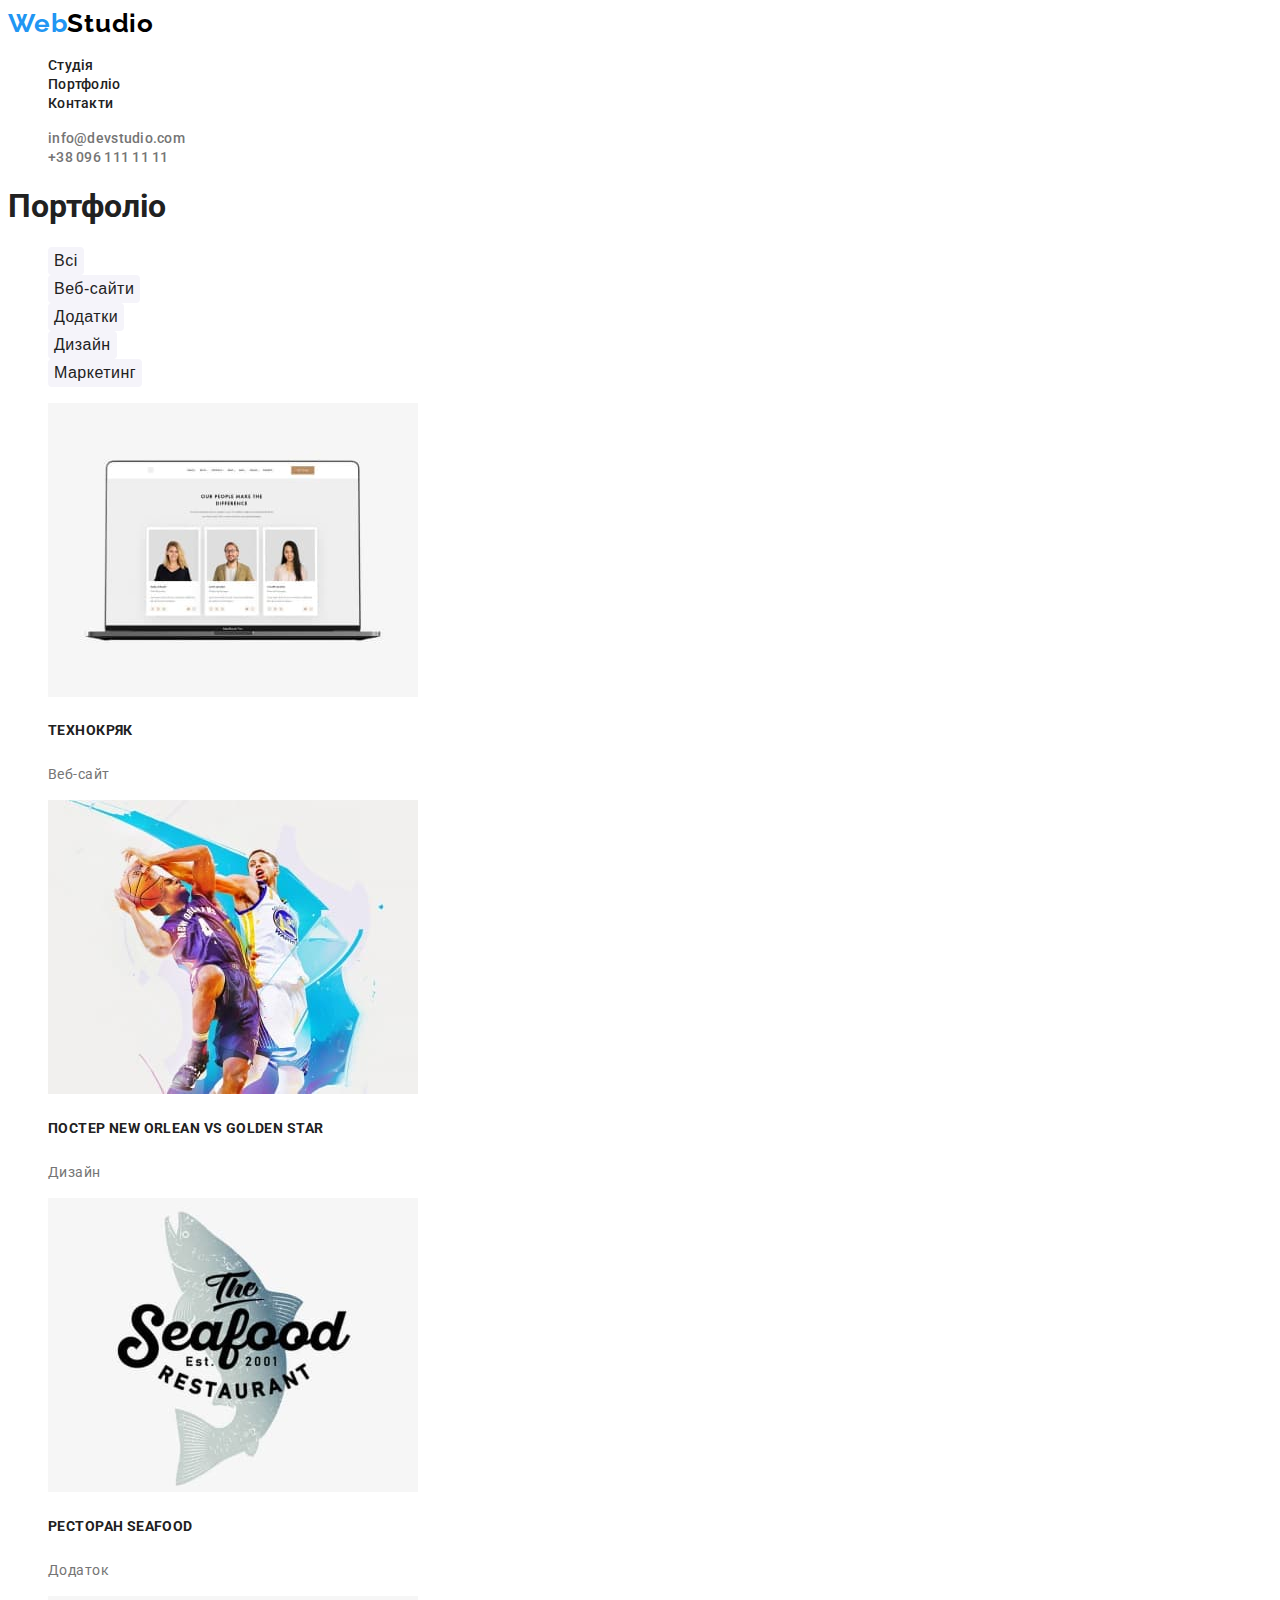
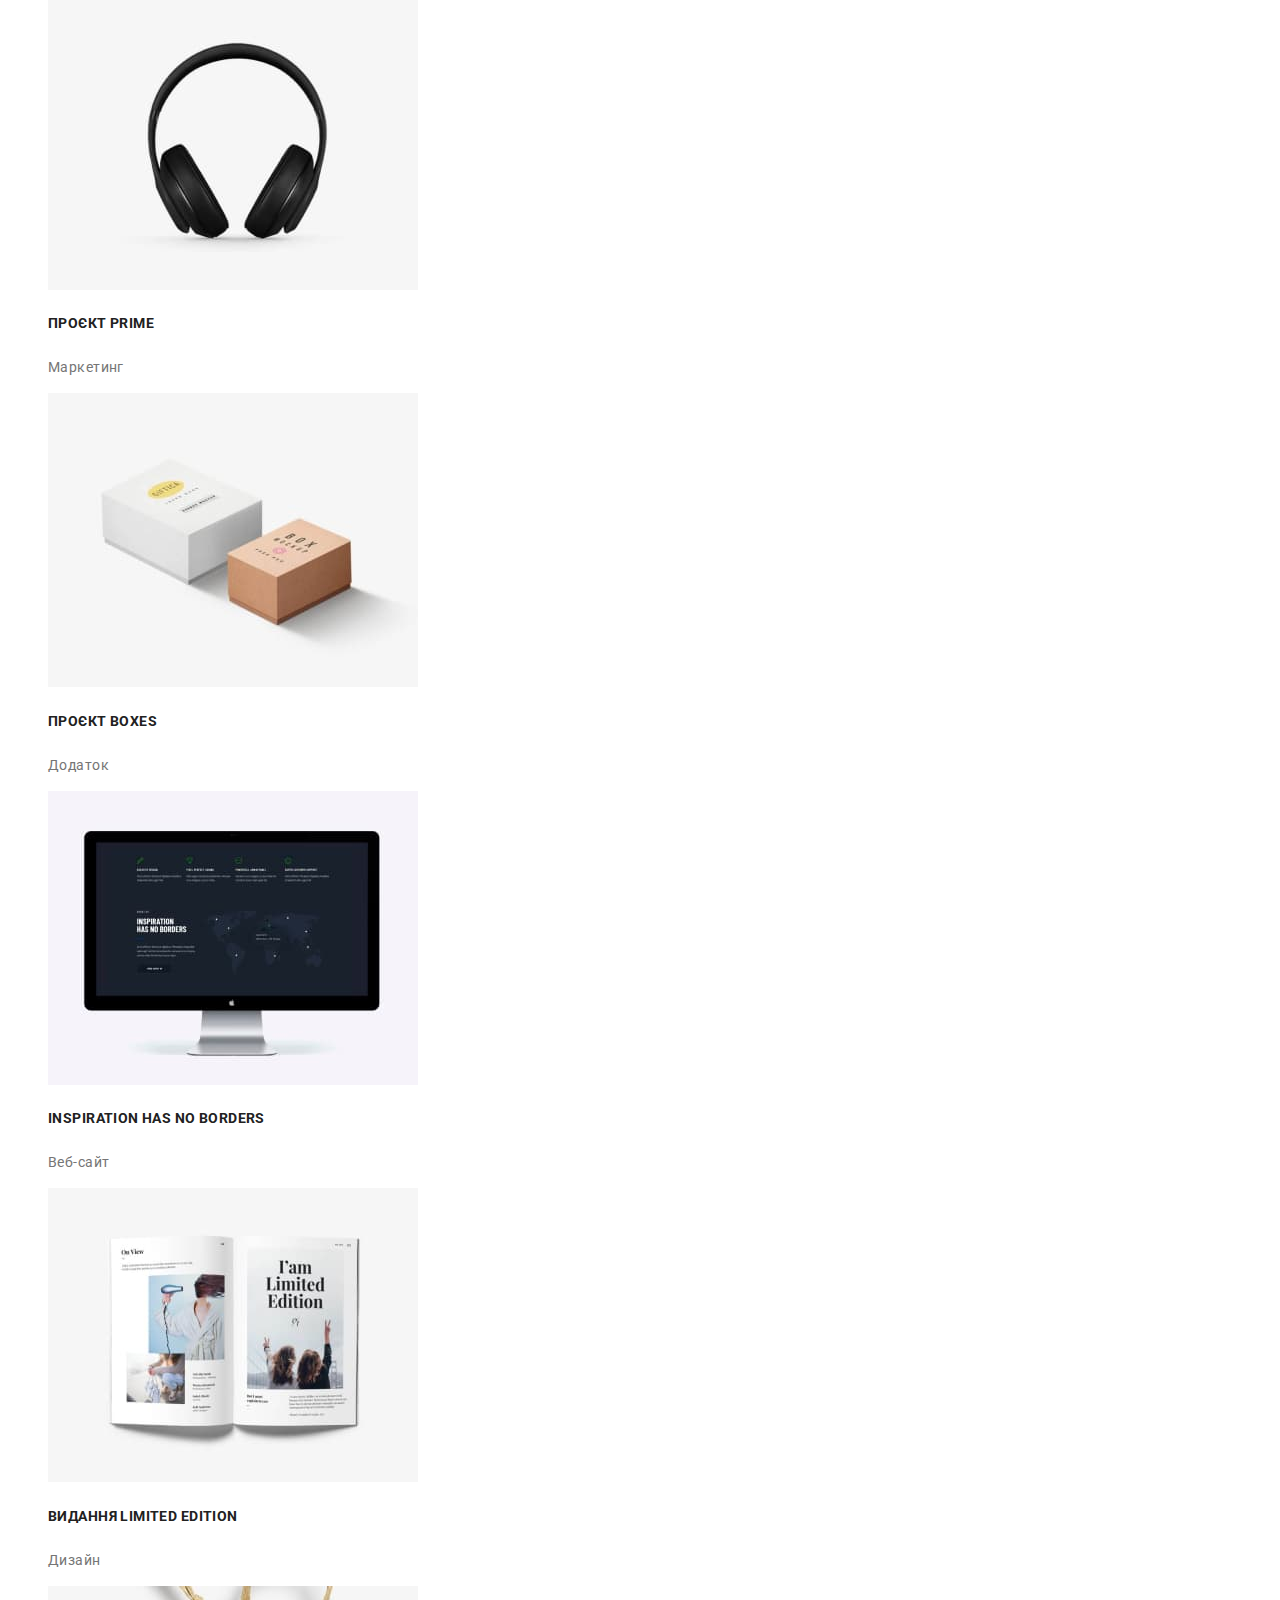
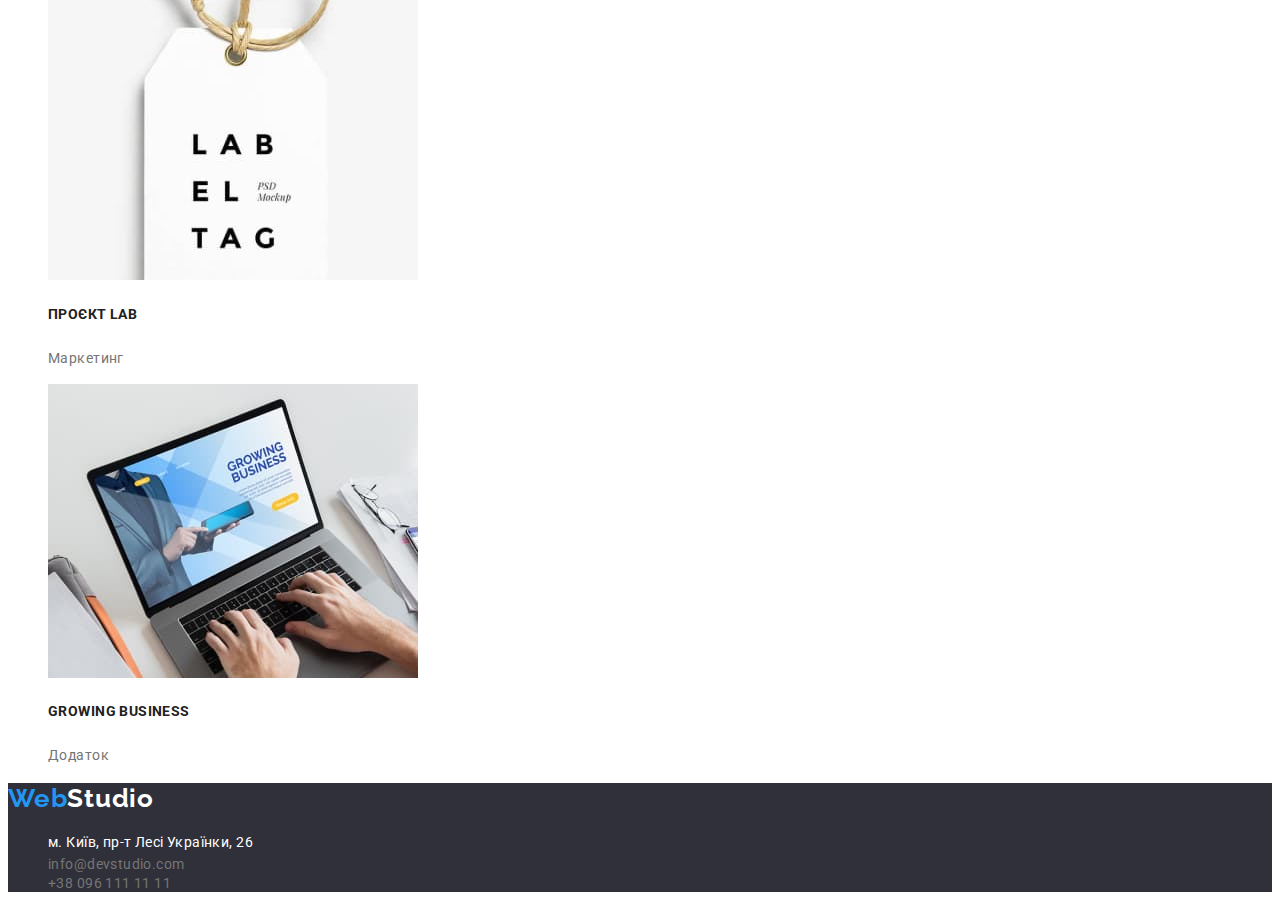
==== commit 91deafac: "upgreat" ====
--- a/portfolio.html
+++ b/portfolio.html
@@ -14,14 +14,14 @@
     <title>Document</title>
 </head>
 
-<body class="body">
+<body>
     <header class="header-white">
         <nav>
             <a class="title" href="https://hornostai.github.io/homework-01/index.html">Web<span class="title-black">Studio</span></a>
             <ul class="site-nav">
-                <li> <a href="./index.html" class="link">Студія</a></li>
-                <li> <a href="./portfolio.html" class="link">Портфоліо</a></li>
-                <li> <a href="./index.html" class="link">Контакти</a></li>
+                <li> <a href="./index.html" class="part">Студія</a></li>
+                <li> <a href="./portfolio.html" class="part">Портфоліо</a></li>
+                <li> <a href="./index.html" class="part">Контакти</a></li>
             </ul>
         </nav>
         <ul class="auth-nav">
@@ -80,7 +80,7 @@
         </section>
     </main>
     <footer class="footer">
-        <a class="title" href="https://hornostai.github.io/homework-01/index.html"> Web<span class="title-black">Studio</span></a>
+        <a class="title" href="https://hornostai.github.io/homework-01/index.html"> Web<span class="title-white">Studio</span></a>
         <address>
             <ul>
                 <li><a class="adress" href="https://goo.gl/maps/ZscQs53zHS2r8X6u5">м. Київ, пр-т Лесі Українки, 26</a></li>
--- a/css/styles.css
+++ b/css/styles.css
@@ -8,12 +8,11 @@
     --white-standart: #FFFFFF;
     --dark-white: #F5F4FA;
     --dark-backround: #2F303A;
-    /*--main-font:'Roboto', sans-serif; src: url('https://fonts.googleapis.com/css2?family=Roboto:wght@400;500;700;900&display=swap');*/
 }
 ul {
     list-style: none;
 }
-.body {
+body{
     color: var(--primary-text-color);
     background-color: #FFFFFF;
     font-size: 16px;
@@ -23,112 +22,16 @@
 .header-white {
     background: var(--white-standart);
 }
-/* site nav*/
-.site-nav .link {
-    color: var(--primary-text-color);
-}
-
-.site-nav .link:hover,
-.site-nav .link:focus {
-    color: var(--accent-color);
-}
-
-.auth-nav .link {
-    color: var(--title-text-color);
-}
-
-.auth-nav .link:hover,
-.auth-nav .link:focus {
-    color: var(--accent-color);
-}
-
-.link {
-    font-size: 14px;
-    line-height: 1.14;
-    text-decoration: none;
-    float: none;
-    color: var(--primary-text-color);
-    letter-spacing: 0.02em;
-}
-
-.baner {
-    background-color: var(--dark-backround);
-}
-
-.main-title {
-    color: var(--white-standart);
-    font-size: 44px;
-    line-height: 1.36;
-    text-align: center;
-    text-transform: uppercase;
-    letter-spacing: 0.06em;
-}
-
-.button {
-    color: var(--white-standart);
-    border-radius: 4px;
-    background-color: var(--accent-color);
-    border: 0px;
-    cursor: pointer;
-    font-family: inherit;
-    letter-spacing: 0.06em;
-        font-size: 16px;
-        line-height: calc(30/16);
-}
-
-.section-list {
-    background-color: var(--white-standart);
-    letter-spacing: 0.03em;
-}
-
-.second-title {
-    color: var(--primary-text-color);
-    font-size: 36px;
-    line-height: 1.16;
-    text-align: center;
-    letter-spacing: 0.03em;
-}
-
-.team {
-    background-color: var(--dark-white);
-}
-
-.title-list {
-    color: var(--primary-text-color);
-        font-size: 18px;
-        line-height: calc(36/18);
-    text-transform: uppercase;
-    letter-spacing: 0.06em;
-}
-
-.list-text {
-    color: var(--title-text-color);
-    letter-spacing: 0.03em;
-        font-size: 16px;
-        line-height: calc(30/16);
-}
-
-.team-list-text {
-    color: var(--title-text-color);
-    font-size: 16px;
-    line-height: 1.18;
-    letter-spacing: 0.03em;
-}
-
-.team-title-list {
-    color: var(--primary-text-color);
-        font-size: 16px;
-        line-height: calc(19/16);
-    letter-spacing: 0.03em;
-}
 
 .title {
     color: var(--accent-color);
     font-family: 'Raleway', sans-serif;
     font-size: 26px;
     line-height: 1.19;
-    text-decoration: none;
-    letter-spacing: 0.03em;
+    font-weight: 700;
+    text-decoration: none;
+    letter-spacing: 0.03em;
+    text-transform: capitalize;
 }
 
 .title-black {
@@ -136,24 +39,160 @@
     font-family: 'Raleway', sans-serif;
     font-size: 26px;
     line-height: 1.19;
-    text-decoration: none;
-    letter-spacing: 0.03em;
-}
+    font-weight: 700;
+    text-decoration: none;
+    letter-spacing: 0.03em;
+    text-transform: capitalize;
+}
+
+.title-white {
+    color: var(--white-standart);
+        font-family: 'Raleway', sans-serif;
+        font-size: 26px;
+        line-height: 1.19;
+        font-weight: 700;
+        text-decoration: none;
+        letter-spacing: 0.03em;
+        text-transform: capitalize;
+}
+
+/* site nav*/
+.link:hover,
+.link:focus {
+    color: var(--accent-color);
+ 
+}
+
+.link {
+    font-size: 14px;
+    line-height: 1.14;
+    font-weight: 500;
+    text-decoration: none;
+    float: none;
+    color: var(--title-text-color);
+    letter-spacing: 0.02em;
+}
+
+.part:hover,
+.part:focus{
+    color: var(--accent-color);
+}
+
+.part{font-size: 14px;
+    line-height: 1.14;
+    font-weight: 500;
+    text-decoration: none;
+    float: none;
+    color: var(--primary-text-color);
+    letter-spacing: 0.02em;}
+
+.baner {
+    background-color: var(--dark-backround);
+}
+
+.baner-title {
+    color: var(--white-standart);
+    font-size: 44px;
+    line-height: 1.36;
+    text-align: center;
+    font-weight: 900;
+    text-transform: uppercase;
+    letter-spacing: 0.06em;
+}
+
+.button {
+    color: var(--white-standart);
+    border-radius: 4px;
+    background-color: var(--accent-color);
+    border: 0px;
+    font-weight: 700;
+    cursor: pointer;
+    font-family: inherit;
+    letter-spacing: 0.06em;
+        font-size: 16px;
+        line-height: calc(30/16);
+}
+
+.section{
+    background-color: var(--white-standart);
+    letter-spacing: 0.03em;
+}
+
+.second-title {
+    color: var(--primary-text-color);
+    font-size: 36px;
+    font-weight: 700;
+    line-height: 1.16;
+    text-align: center;
+    letter-spacing: 0.03em;
+}
+
+.team {
+    background-color: var(--dark-white);
+}
+
+.title-list {
+    color: var(--primary-text-color);
+    font-weight: 700;
+       font-size: 14px;
+       line-height: calc(36/14);
+    text-transform: uppercase;
+    letter-spacing: 0.03em;
+}
+
+.list-text {
+    color: var(--title-text-color);
+    letter-spacing: 0.03em;
+    font-weight: 400;
+    font-size: 14px;
+        line-height: calc(24/14);
+}
+
+.team-list-text {
+    color: var(--title-text-color);
+    font-size: 16px;
+    font-weight: 400;
+    line-height: 1.18;
+    letter-spacing: 0.03em;
+}
+
+.team-title-list {
+    color: var(--primary-text-color);
+        font-size: 16px;
+        font-weight: 500;
+        line-height: calc(19/16);
+    letter-spacing: 0.03em;
+}
+
 .footer {
     background-color: var(--dark-backround);
 }
+
 .adress {
     color: var(--white-standart);
     font-size: 14px;
     line-height: calc(24/14);
     cursor: pointer;
-    text-decoration: none;
-    letter-spacing: 0.03em;
-}
+    font-weight: 400;
+    text-decoration: none;
+    letter-spacing: 0.03em;
+    font-style: normal;
+}
+
+.connect:hover,
+.connect:focus {
+    color: var(--accent-color);
+    cursor: pointer;
+}
+
 .connect {
     color: var(--title-text-color);
     text-decoration: none;
-    letter-spacing: 0.03em;
+    font-style: normal;
+    letter-spacing: 0.03em;
+    font-weight: 400;
+        font-size: 14px;
+        line-height: (24/14);
 }
 
 .button-list {
@@ -161,51 +200,13 @@
     border-radius: 4px;
     background-color: var(--dark-white);
     border: 0px;
+    font-weight: 500;
     font-size: 16px;
     line-height: calc(26/16);
     color: var(--primary-text-color);
     letter-spacing: 0.03em;
     cursor: pointer;
 }
-
-.connect:hover,
-.connect:focus {
-    color: var(--accent-color);
-    cursor: pointer;
-}
-
-.adress {
-    color: var(--white-standart);
-    font-size: 14px;
-    line-height: calc(24/14);
-    cursor: pointer;
-    text-decoration: none;
-    letter-spacing: 0.03em;
-}
-
-.adress-links {
-    font-style: normal;
-}
-
-.connect {
-    color: var(--title-text-color);
-    text-decoration: none;
-    font-style: normal;
-    letter-spacing: 0.03em;
-}
-
-.button-list {
-    color: var(--white-standart);
-    border-radius: 4px;
-    background-color: var(--dark-white);
-    border: 0px;
-        font-size: 16px;
-        line-height: calc(26/16);
-    color: var(--primary-text-color);
-    font-style: normal;
-    letter-spacing: 0.03em;
-}
-
 .button-list:hover,
 .button-list:focus {
     background-color: var(--accent-color);
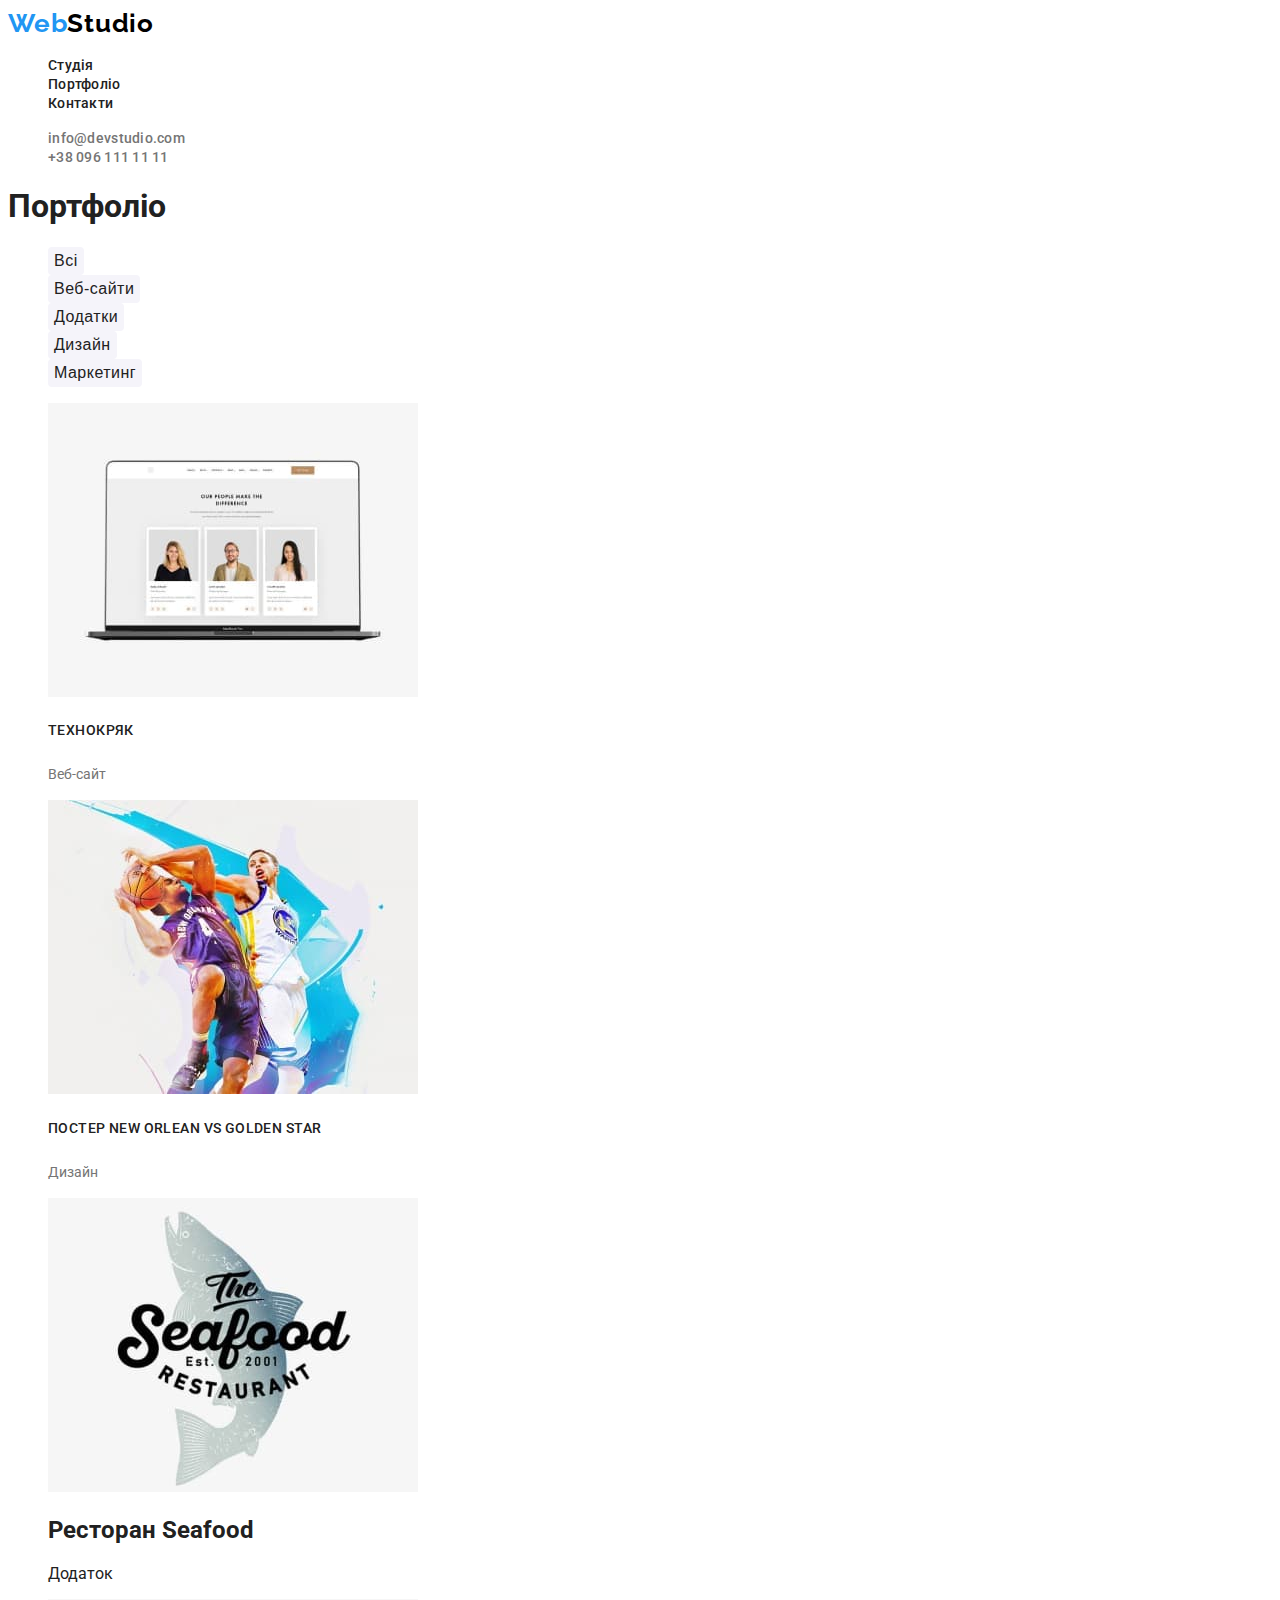
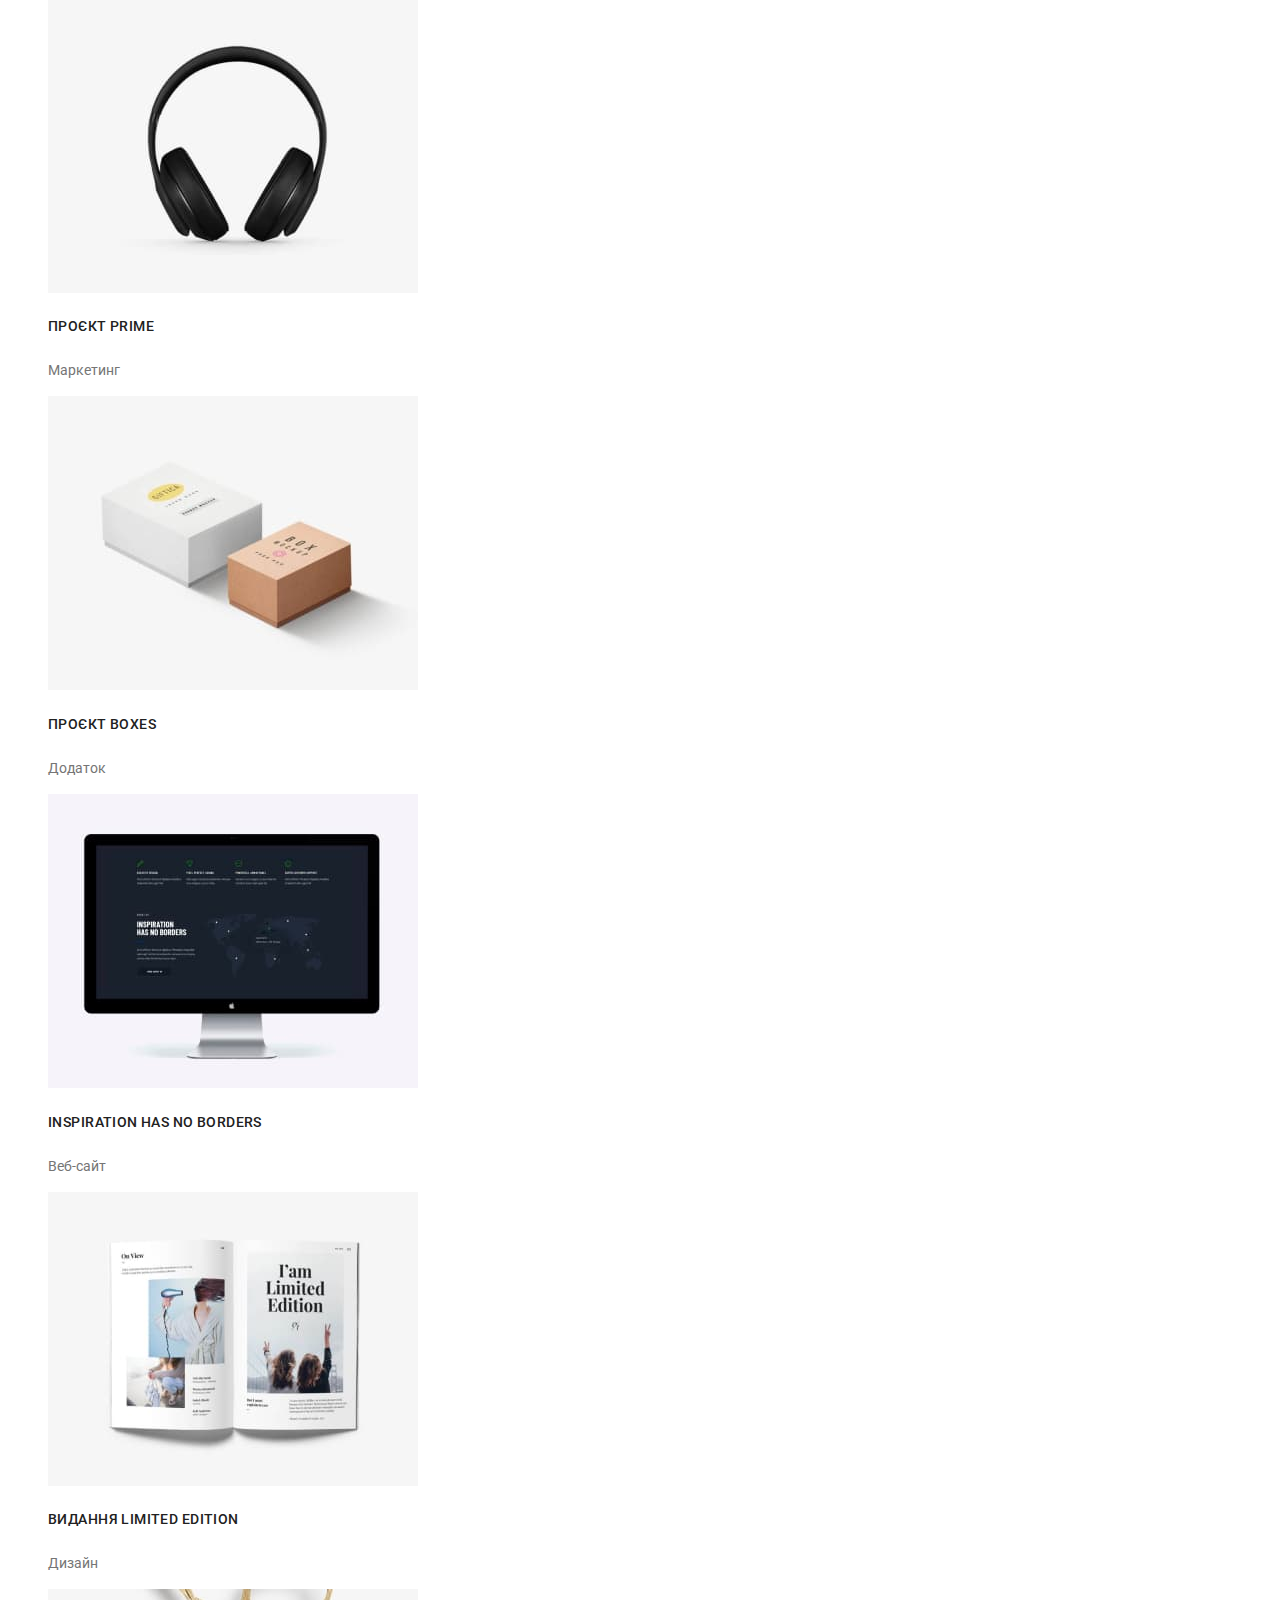
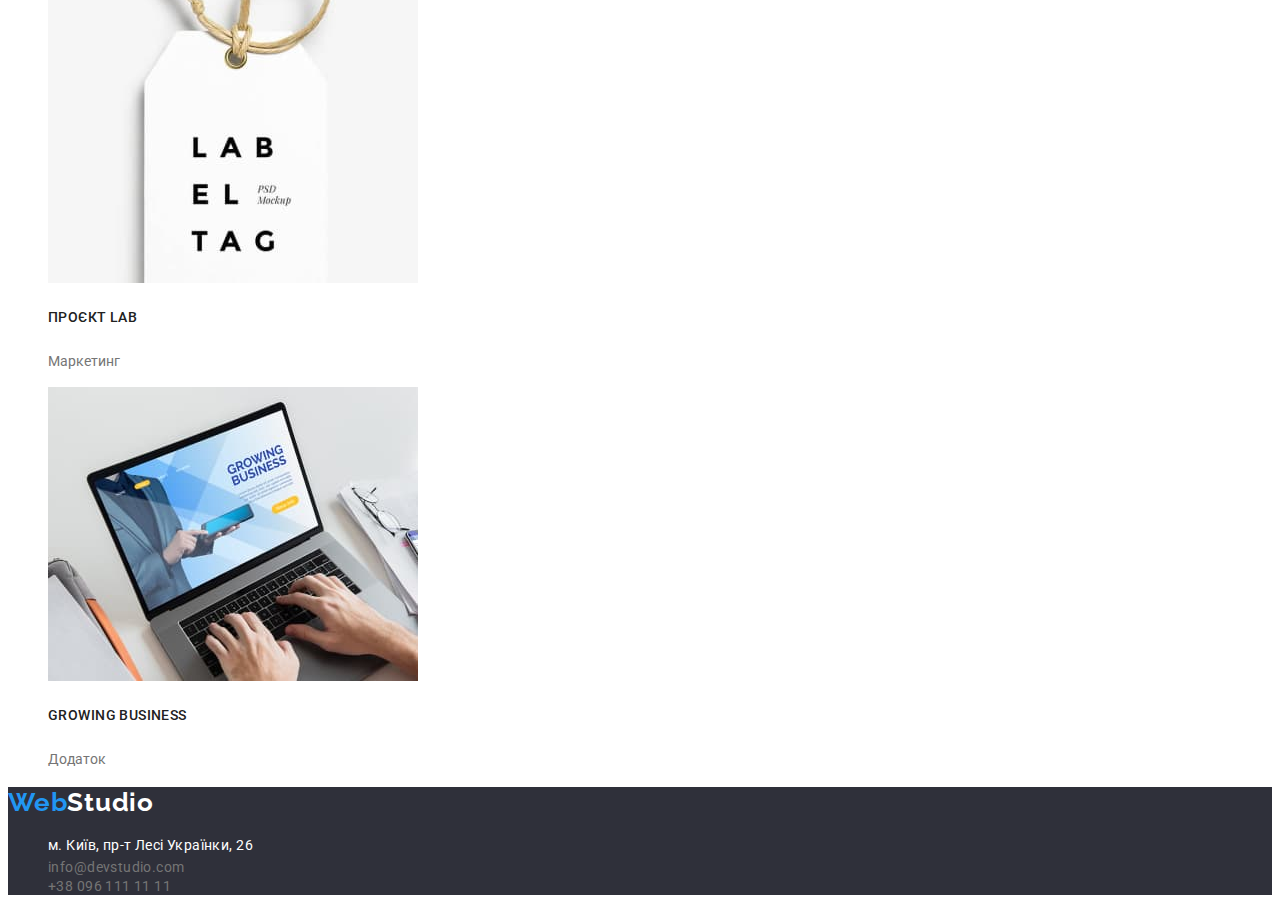
==== commit a7870c5a: "upgreat22" ====
--- a/portfolio.html
+++ b/portfolio.html
@@ -15,16 +15,16 @@
 </head>
 
 <body>
-    <header class="header-white">
+    <header>
         <nav>
-            <a class="title" href="https://hornostai.github.io/homework-01/index.html">Web<span class="title-black">Studio</span></a>
-            <ul class="site-nav">
-                <li> <a href="./index.html" class="part">Студія</a></li>
-                <li> <a href="./portfolio.html" class="part">Портфоліо</a></li>
-                <li> <a href="./index.html" class="part">Контакти</a></li>
+            <a class="logo" href="https://hornostai.github.io/homework-01/index.html">Web<span class="logo-black">Studio</span></a>
+            <ul>
+                <li> <a href="./index.html" class="items">Студія</a></li>
+                <li> <a href="./portfolio.html" class="items">Портфоліо</a></li>
+                <li> <a href="./index.html" class="items">Контакти</a></li>
             </ul>
         </nav>
-        <ul class="auth-nav">
+        <ul>
             <li><a href="mailto:info@devstudio.com" class="link"> info@devstudio.com </a></li>
             <li><a href="tel:+380961111111" class="link">+38 096 111 11 11</a></li>
         </ul>
@@ -41,51 +41,51 @@
             </ul>
             <ul>
                 <li><a><img src="./images/img(7)(1).jpg" alt="ноутбук" width="370" height="294">
-                        <h2 class="title-list">Технокряк</h2>
-                        <p class="list-text">Веб-сайт</p>
+                        <h2 class="subject">Технокряк</h2>
+                        <p class="subject-text">Веб-сайт</p>
                     </a></li>
                 <li> <a><img src="./images/basketball.jpg" alt="баскетбол" width="370" height="294">
-                        <h2 class="title-list">Постер New Orlean vs Golden Star</h2>
-                        <p class="list-text">Дизайн</p>
+                        <h2 class="subject">Постер New Orlean vs Golden Star</h2>
+                        <p class="subject-text">Дизайн</p>
                     </a></li>
                 <li> <a><img src="./images/img(9)(1).jpg" alt="ресторан" width="370" height="294">
                         <h2 class="title-list">Ресторан Seafood</h2>
                         <p class="list-text">Додаток</p>
                     </a> </li>
                 <li> <a><img src="./images/img(10)(1).jpg" alt="навушники" width="370" height="294">
-                        <h2 class="title-list">Проєкт Prime</h2>
-                        <p class="list-text">Маркетинг</p>
+                        <h2 class="subject">Проєкт Prime</h2>
+                        <p class="subject-text">Маркетинг</p>
                     </a> </li>
                 <li><a> <img src="./images/img(11)(1).jpg" alt="коробки" width="370" height="294">
-                        <h2 class="title-list">Проєкт Boxes</h2>
-                        <p class="list-text">Додаток</p>
+                        <h2 class="subject">Проєкт Boxes</h2>
+                        <p class="subject-text">Додаток</p>
                     </a> </li>
                 <li> <a><img src="./images/img(12)(1).jpg" alt="монітор" width="370" height="294">
-                        <h2 class="title-list">Inspiration has no Borders</h2>
-                        <p class="list-text">Веб-сайт</p>
+                        <h2 class="subject">Inspiration has no Borders</h2>
+                        <p class="subject-text">Веб-сайт</p>
                     </a></li>
                 <li><a><img src="./images/img(13)(1).jpg" alt="видання" width="370" height="294">
-                        <h2 class="title-list">Видання Limited Edition</h2>
-                        <p class="list-text">Дизайн</p>
+                        <h2 class="subject">Видання Limited Edition</h2>
+                        <p class="subject-text">Дизайн</p>
                     </a> </li>
                 <li> <a> <img src="./images/image1.jpg" alt="етикетка" width="370" height="294">
-                        <h2 class="title-list">Проєкт LAB</h2>
-                        <p class="list-text">Маркетинг</p>
+                        <h2 class="subject">Проєкт LAB</h2>
+                        <p class="subject-text">Маркетинг</p>
                     </a> </li>
                 <li> <a> <img src="./images/img(15)(1).jpg" alt="ноутбук з руками" width="370" height="294">
-                        <h2 class="title-list">Growing Business</h2>
-                        <p class="list-text">Додаток</p>
+                        <h2 class="subject">Growing Business</h2>
+                        <p class="subject-text">Додаток</p>
                     </a> </li>
             </ul>
         </section>
     </main>
     <footer class="footer">
-        <a class="title" href="https://hornostai.github.io/homework-01/index.html"> Web<span class="title-white">Studio</span></a>
+        <a class="logo" href="https://hornostai.github.io/homework-01/index.html"> Web<span class="logo-white">Studio</span></a>
         <address>
             <ul>
                 <li><a class="adress" href="https://goo.gl/maps/ZscQs53zHS2r8X6u5">м. Київ, пр-т Лесі Українки, 26</a></li>
-                <li><a class="connect" href="mailto:info@devstudio.com"> info@devstudio.com </a></li>
-                <li><a class="connect" href="tel:+380961111111">+38 096 111 11 11</a></li>
+                <li><a class="contact" href="mailto:info@devstudio.com"> info@devstudio.com </a></li>
+                <li><a class="contact" href="tel:+380961111111">+38 096 111 11 11</a></li>
             </ul>
         </address>
     </footer>
--- a/css/styles.css
+++ b/css/styles.css
@@ -19,11 +19,11 @@
     font-family: 'Roboto', sans-serif;
 }
 
-.header-white {
+header {
     background: var(--white-standart);
 }
 
-.title {
+.logo {
     color: var(--accent-color);
     font-family: 'Raleway', sans-serif;
     font-size: 26px;
@@ -34,7 +34,7 @@
     text-transform: capitalize;
 }
 
-.title-black {
+.logo-black {
     color: #000000;
     font-family: 'Raleway', sans-serif;
     font-size: 26px;
@@ -45,7 +45,7 @@
     text-transform: capitalize;
 }
 
-.title-white {
+.logo-white {
     color: var(--white-standart);
         font-family: 'Raleway', sans-serif;
         font-size: 26px;
@@ -73,24 +73,26 @@
     letter-spacing: 0.02em;
 }
 
-.part:hover,
-.part:focus{
-    color: var(--accent-color);
-}
-
-.part{font-size: 14px;
+.items:hover,
+.items:focus{
+    color: var(--accent-color);
+}
+
+.items{
+    font-size: 14px;
     line-height: 1.14;
     font-weight: 500;
     text-decoration: none;
     float: none;
     color: var(--primary-text-color);
-    letter-spacing: 0.02em;}
-
-.baner {
+    letter-spacing: 0.02em;
+}
+
+.box {
     background-color: var(--dark-backround);
 }
 
-.baner-title {
+.box-text {
     color: var(--white-standart);
     font-size: 44px;
     line-height: 1.36;
@@ -117,8 +119,25 @@
     background-color: var(--white-standart);
     letter-spacing: 0.03em;
 }
-
-.second-title {
+.content {
+    color: var(--primary-text-color);
+    font-weight: 700;
+    font-size: 14px;
+    line-height: calc(36/14);
+    text-transform: uppercase;
+    letter-spacing: 0.03em;
+}
+
+.aside {
+    color: var(--title-text-color);
+    letter-spacing: 0.03em;
+    font-weight: 400;
+    font-size: 14px;
+    line-height: calc(24/14);
+}
+
+
+.section-foto {
     color: var(--primary-text-color);
     font-size: 36px;
     font-weight: 700;
@@ -130,25 +149,16 @@
 .team {
     background-color: var(--dark-white);
 }
-
-.title-list {
-    color: var(--primary-text-color);
-    font-weight: 700;
-       font-size: 14px;
-       line-height: calc(36/14);
-    text-transform: uppercase;
-    letter-spacing: 0.03em;
-}
-
-.list-text {
-    color: var(--title-text-color);
-    letter-spacing: 0.03em;
-    font-weight: 400;
-    font-size: 14px;
-        line-height: calc(24/14);
-}
-
-.team-list-text {
+.section-team {
+    color: var(--primary-text-color);
+    font-size: 36px;
+    font-weight: 700;
+    line-height: 1.16;
+    text-align: center;
+    letter-spacing: 0.03em;
+}
+
+.desc {
     color: var(--title-text-color);
     font-size: 16px;
     font-weight: 400;
@@ -156,7 +166,7 @@
     letter-spacing: 0.03em;
 }
 
-.team-title-list {
+.subject{
     color: var(--primary-text-color);
         font-size: 16px;
         font-weight: 500;
@@ -164,6 +174,21 @@
     letter-spacing: 0.03em;
 }
 
+
+.subject {
+    font-size: 14px;
+        line-height: calc(36/14);
+        text-transform: uppercase;
+        letter-spacing: 0.03em;
+}
+
+.subject-text {
+    color: var(--title-text-color);
+    font-weight: 400;
+        font-size: 14px;
+        line-height: calc(24/14);
+}
+
 .footer {
     background-color: var(--dark-backround);
 }
@@ -179,13 +204,13 @@
     font-style: normal;
 }
 
-.connect:hover,
-.connect:focus {
-    color: var(--accent-color);
-    cursor: pointer;
-}
-
-.connect {
+.contact:hover,
+.contact:focus {
+    color: var(--accent-color);
+    cursor: pointer;
+}
+
+.contact{
     color: var(--title-text-color);
     text-decoration: none;
     font-style: normal;
